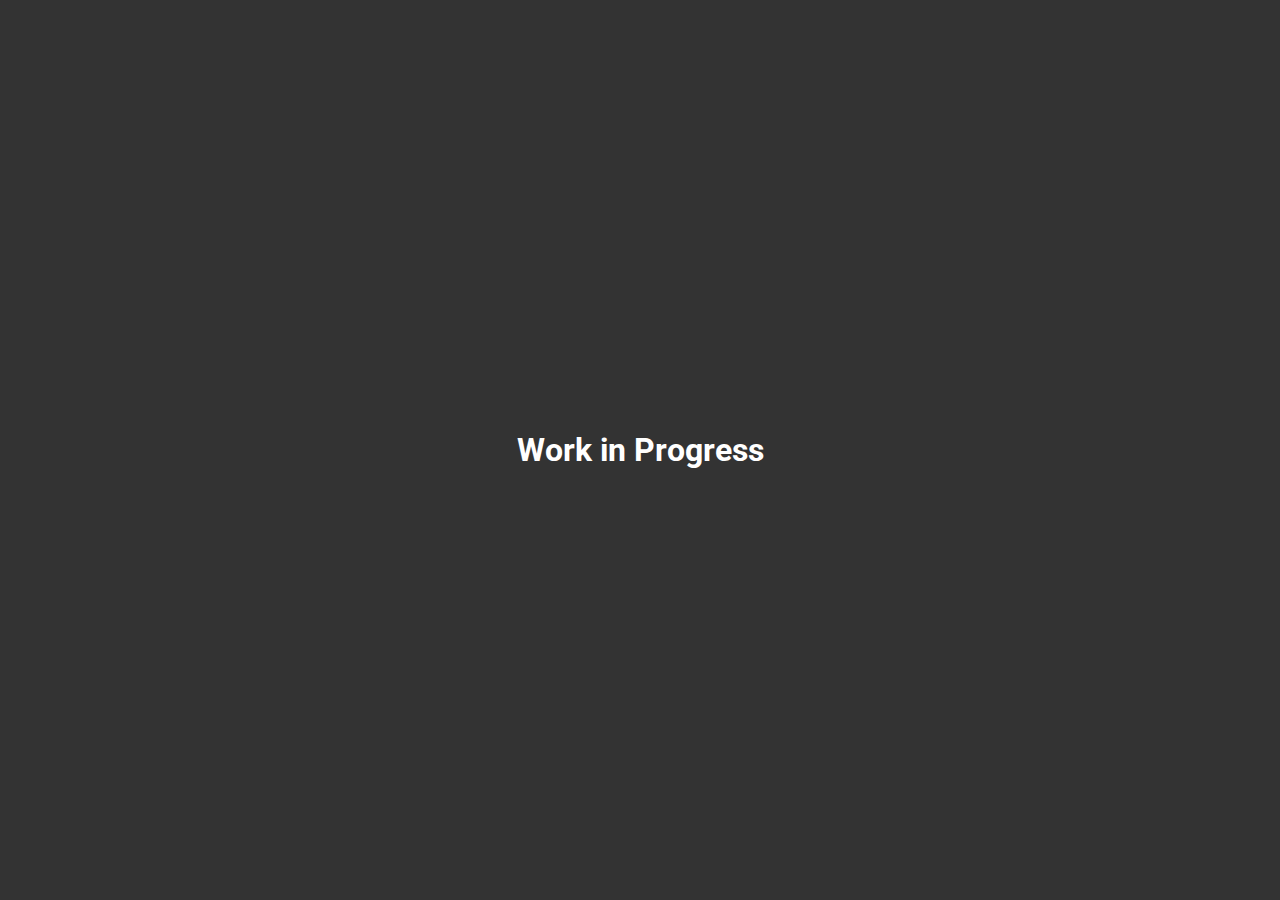
==== index.html @ 7c403ade "work in progress page" ====
<!DOCTYPE html>
<html lang="en">
<head>
    <meta charset="UTF-8">
    <meta name="viewport" content="width=device-width, initial-scale=1.0">
    <title>Bravo Plumbing</title>
    <link rel="apple-touch-icon" sizes="180x180" href="/apple-touch-icon.png">
    <link rel="icon" type="image/png" sizes="32x32" href="/favicon-32x32.png">
    <link rel="icon" type="image/png" sizes="16x16" href="/favicon-16x16.png">
    <link rel="manifest" href="/site.webmanifest">
    <style>
        @import url('https://fonts.googleapis.com/css2?family=Roboto:ital,wght@0,100..900;1,100..900&display=swap');

        body {
            margin: 0;
            background: #333;
            color: #fff;
            display: grid;
            place-items: center;
            font-family: Roboto, system-ui, -apple-system, BlinkMacSystemFont, 'Segoe UI', Roboto, Oxygen, Ubuntu, Cantarell, 'Open Sans', 'Helvetica Neue', sans-serif;
            height: 100svh;
        }
        h1 {
            text-align: center;
        }
    </style>
</head>
<body>
    <h1>Work in Progress</h1>
</body>
</html>
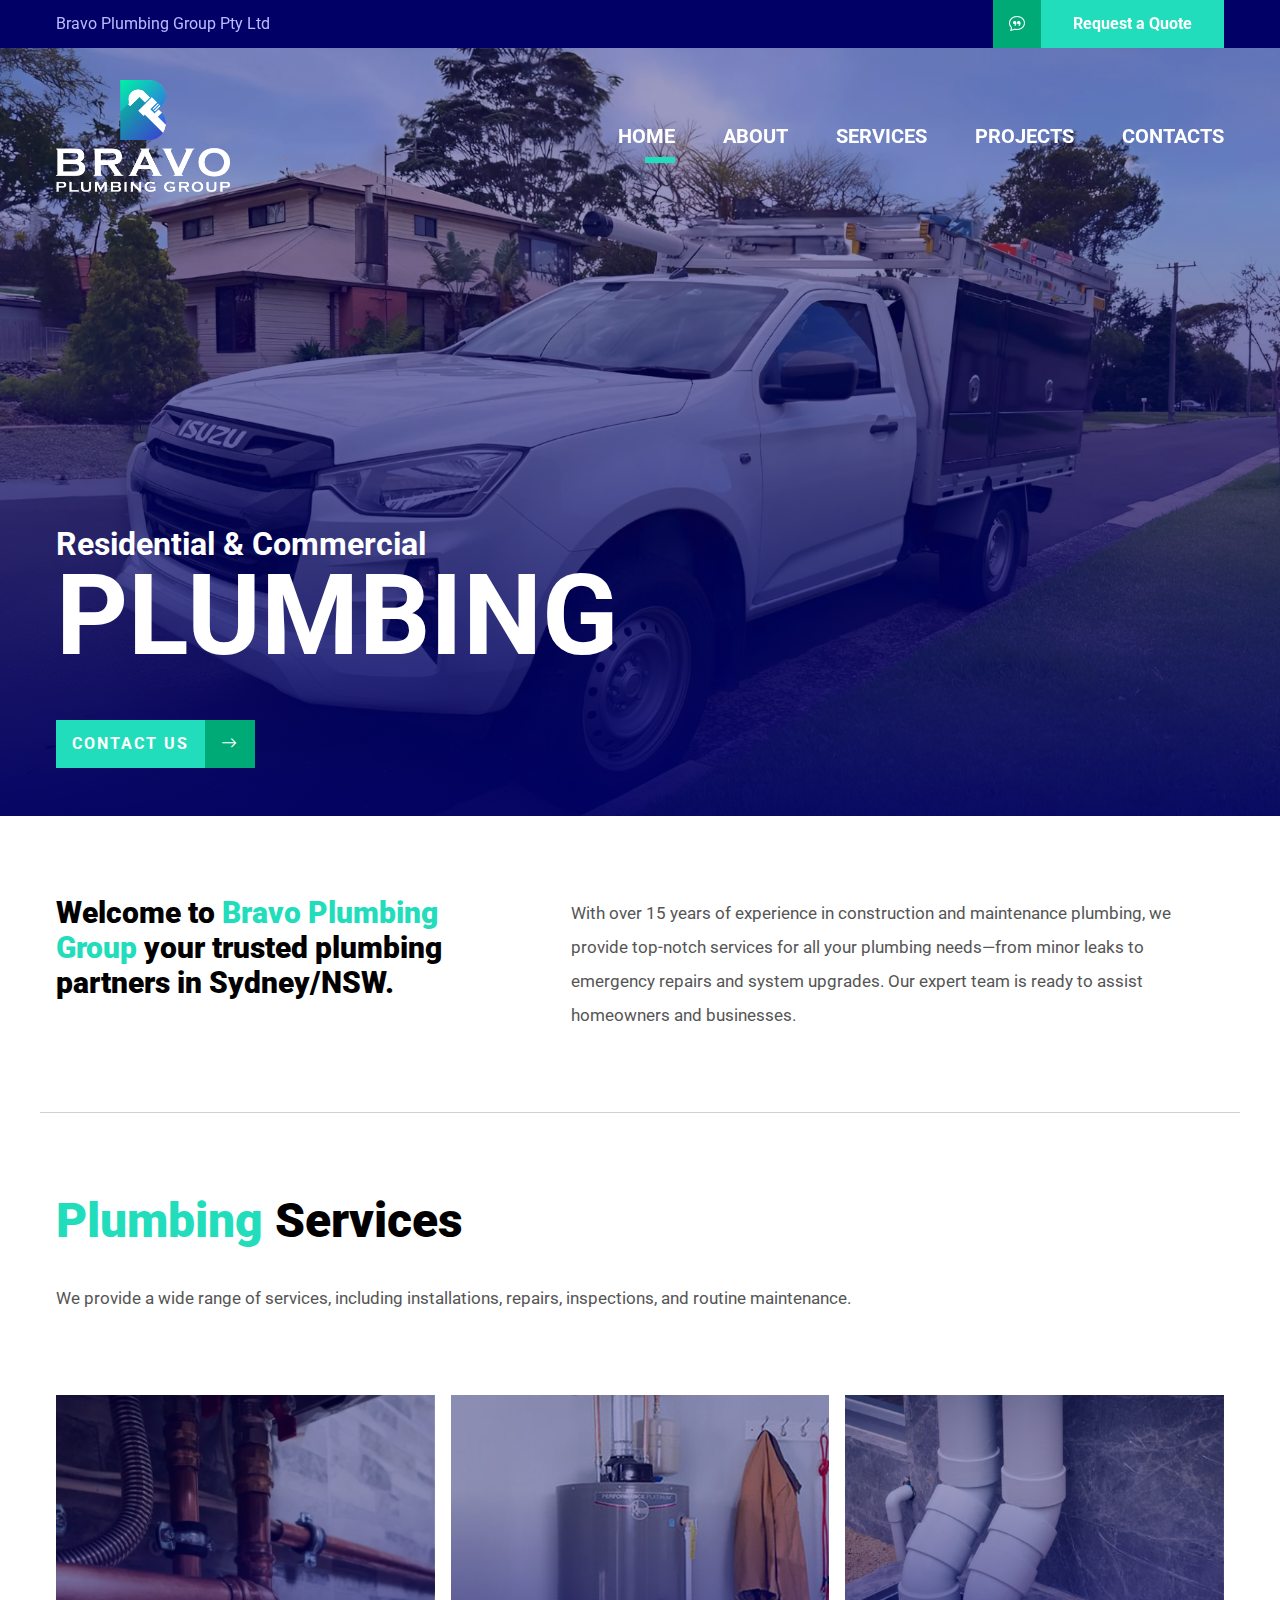
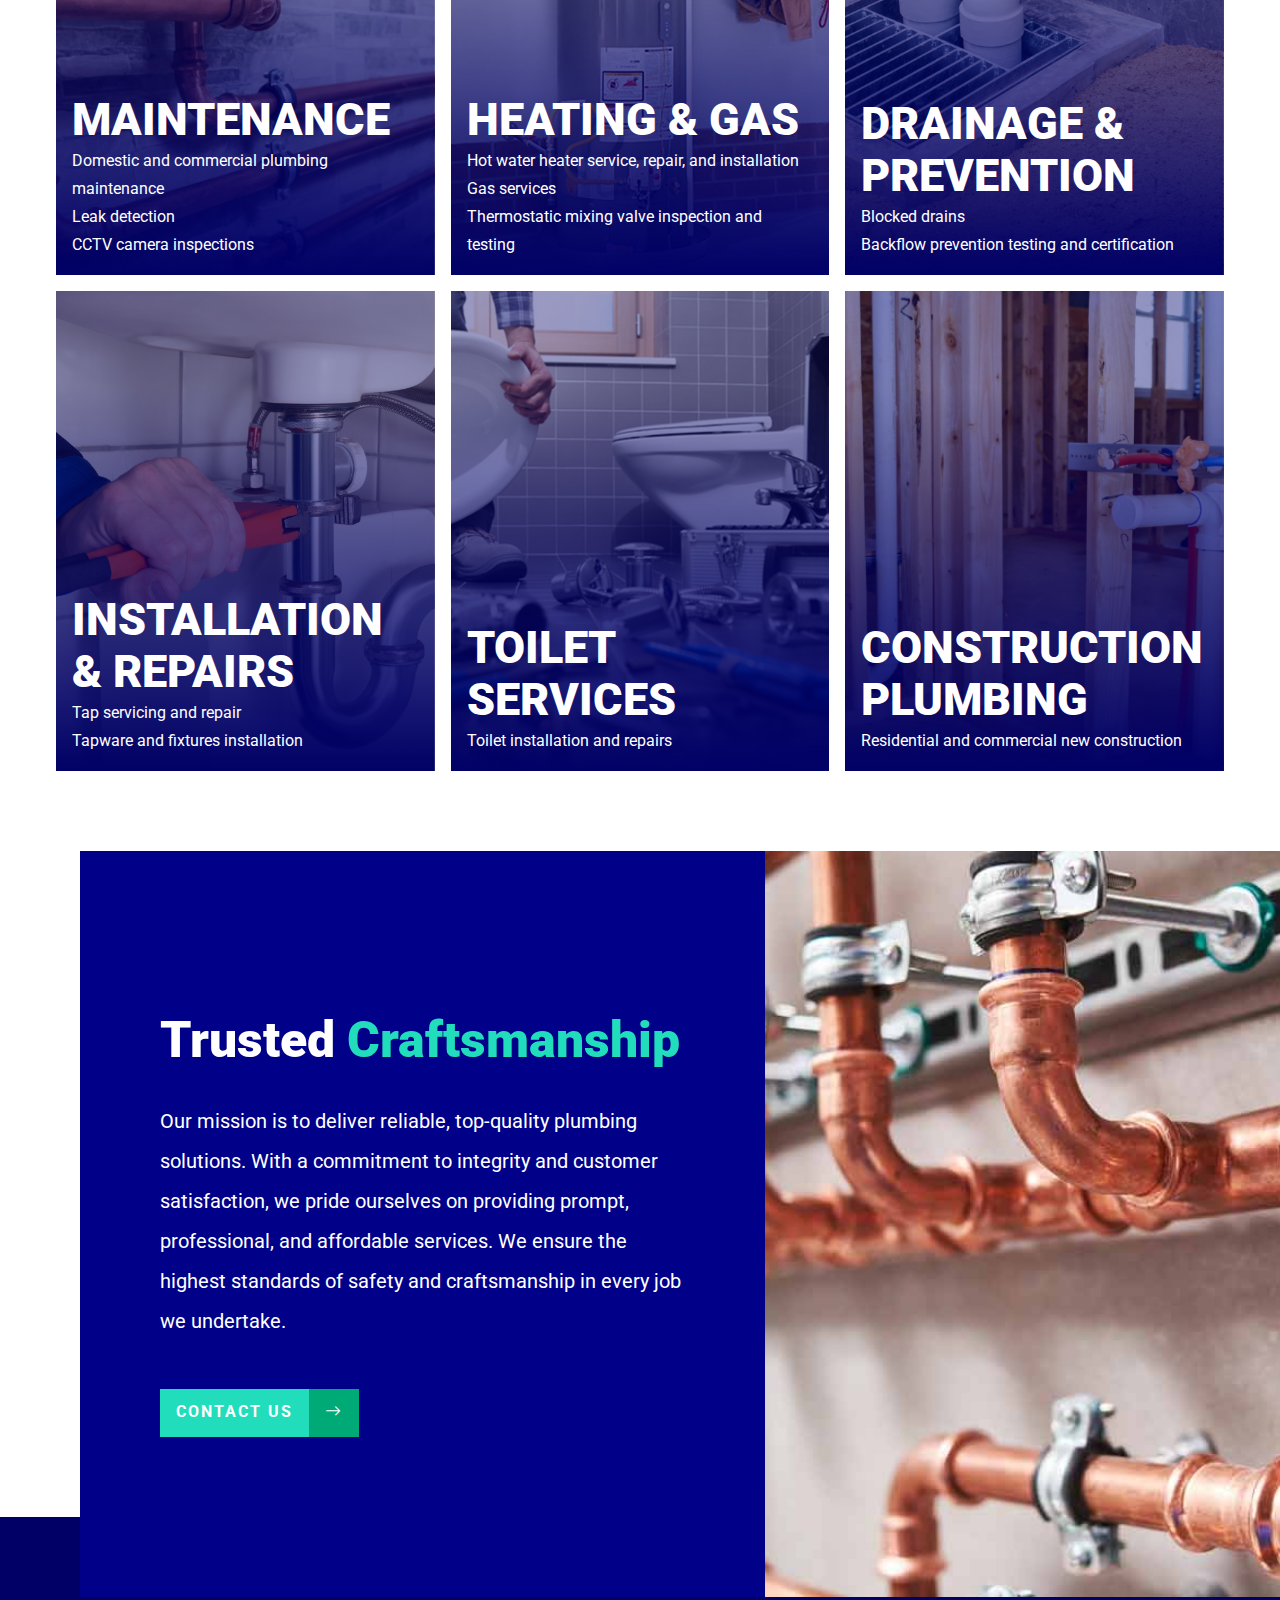
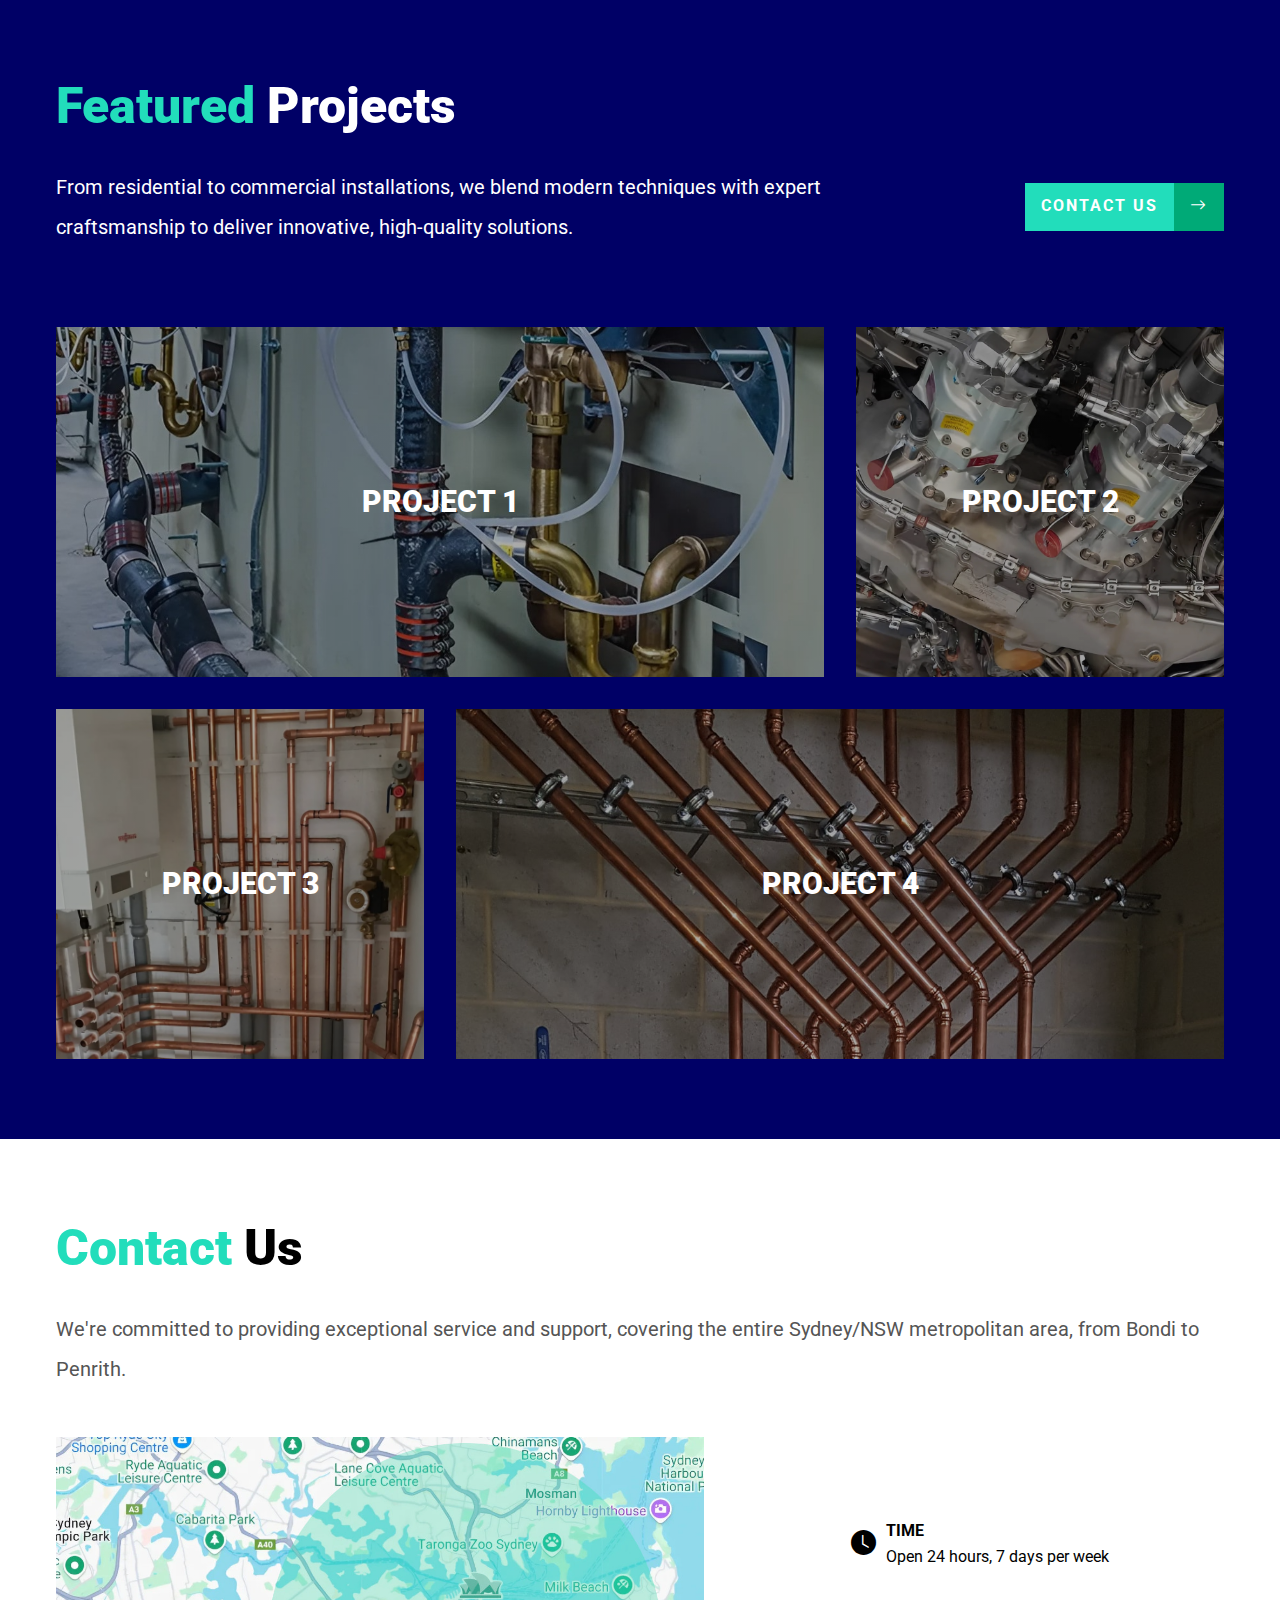
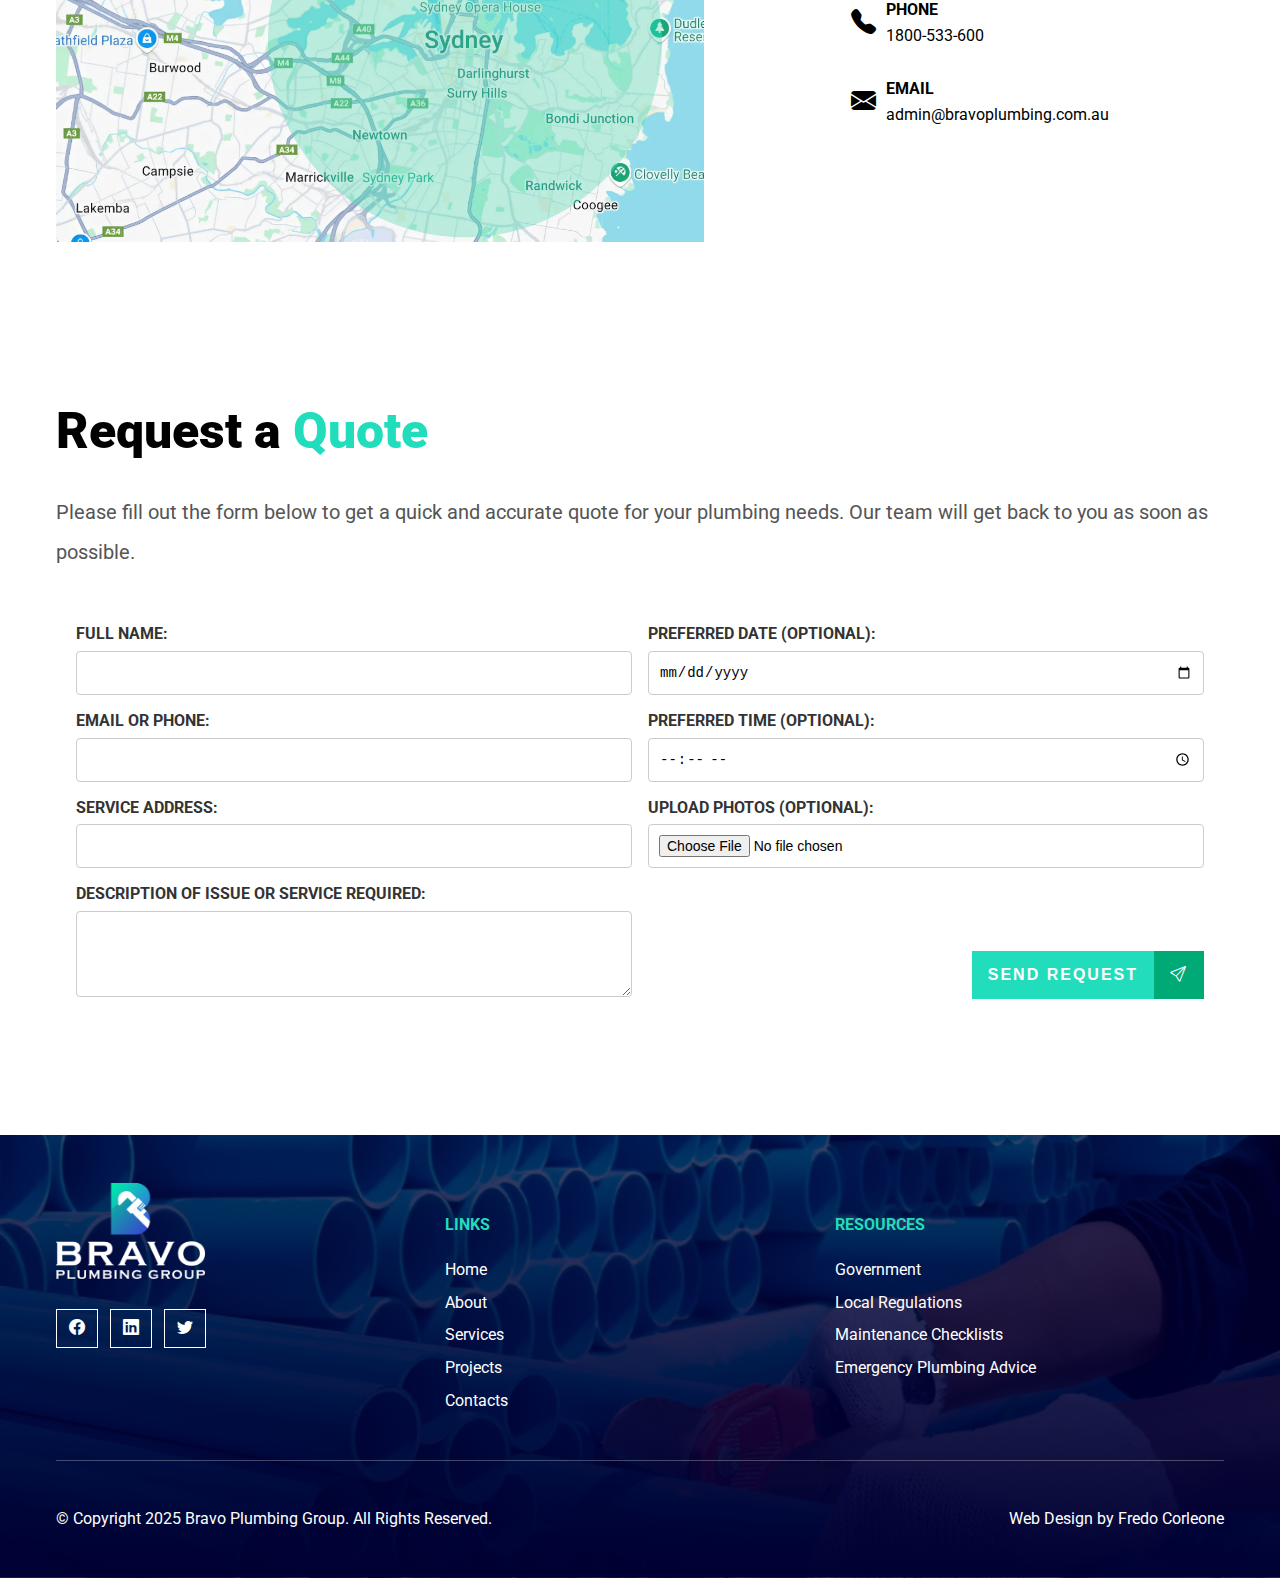
==== commit fde83dda: "deploy" ====
--- a/index.html
+++ b/index.html
@@ -8,24 +8,378 @@
     <link rel="icon" type="image/png" sizes="32x32" href="/favicon-32x32.png">
     <link rel="icon" type="image/png" sizes="16x16" href="/favicon-16x16.png">
     <link rel="manifest" href="/site.webmanifest">
-    <style>
-        @import url('https://fonts.googleapis.com/css2?family=Roboto:ital,wght@0,100..900;1,100..900&display=swap');
-
-        body {
-            margin: 0;
-            background: #333;
-            color: #fff;
-            display: grid;
-            place-items: center;
-            font-family: Roboto, system-ui, -apple-system, BlinkMacSystemFont, 'Segoe UI', Roboto, Oxygen, Ubuntu, Cantarell, 'Open Sans', 'Helvetica Neue', sans-serif;
-            height: 100svh;
-        }
-        h1 {
-            text-align: center;
-        }
-    </style>
+    <link rel="stylesheet" href="https://cdn.jsdelivr.net/npm/bootstrap-icons@1.11.3/font/bootstrap-icons.min.css">
+    <link rel="stylesheet" href="style.css">
+    <script src="main.js" defer></script>
 </head>
 <body>
-    <h1>Work in Progress</h1>
+    <div class="header" id="header">
+        <div class="header__info">
+            <div class="container">
+                <div class="supercenter header__vat">Bravo Plumbing Group Pty Ltd</div>
+                <a class="header__phone" href="#quote">
+                    <div class="supercenter header__phone-ico">
+                        <i class="bi bi-chat-quote"></i>
+                    </div>
+                    <div class="supercenter header__phone-num">Request a Quote</div>
+                </a>
+            </div>
+        </div>
+
+        <div class="header__nav">
+            <div class="container">
+                <img class="header__nav-logo" src="img/bravo-logo_white.png" alt="Bravo Plumbing Group official logo">
+                <div class="header__nav-link active">
+                    <a href="#hero">Home</a>
+                </div>
+                <div class="header__nav-link">
+                    <a href="#about">About</a>
+                </div>
+                <div class="header__nav-link">
+                    <a href="#services">Services</a>
+                </div>
+                <div class="header__nav-link">
+                    <a href="#projects">Projects</a>
+                </div>
+                <div class="header__nav-link">
+                    <a href="#contacts">Contacts</a>
+                </div>
+                <label class="hammenu" for="hammenu-check"><i class="bi bi-list"></i></label>
+                <input id="hammenu-check" type="checkbox" hidden>
+                <div class="hammenu-modal">
+                    <label class="hammenu-modal-close" for="hammenu-check"><i class="bi bi-x-lg"></i></label>
+                    <a href="#hero" class="hammenu-link">
+                        Home
+                    </a>
+                    <a href="#about" class="hammenu-link">
+                        About
+                    </a>
+                    <a href="#services" class="hammenu-link">
+                        Services
+                    </a>
+                    <a href="#projects" class="hammenu-link">
+                        Projects
+                    </a>
+                    <a href="#contacts" class="hammenu-link">
+                        Contacts
+                    </a>
+                </div>
+            </div>
+        </div>
+    </div>
+
+    <div class="hero" id="hero">
+        <div class="container">
+            <h1>
+                <div class="hero__title1">Residential & Commercial</div>
+                <div class="hero__title2">PLUMBING</div>
+                <div class="hero__title3 hidden">Systems in Sydney/NSW</div>
+            </h1>
+            <a href="#contacts" class="btn-primary mt-3">
+                <div class="supercenter btn-primary-label">Contact us</div>
+                <div class="supercenter btn-primary-icon">
+                    <i class="bi bi-arrow-right"></i>
+                </div>
+            </a>
+        </div>
+    </div>
+
+    <div class="about container" id="about">
+        <div class="section-title">Welcome to <span class="text-accent">Bravo Plumbing Group</span> your trusted plumbing partners in Sydney/NSW.</div>
+        <div class="section-text">With over 15 years of experience in construction and maintenance plumbing, we provide top-notch services for all your plumbing needs—from minor leaks to emergency repairs and system upgrades. Our expert team is ready to assist homeowners and businesses.</div>
+    </div>
+
+    <div class="services container" id="services">
+        <div class="section-title mb-2"><span class="text-accent">Plumbing</span> Services</div>
+        <div class="section-text">We provide a wide range of services, including installations, repairs, inspections, and routine maintenance.</div>
+        <div class="services__list mt-5">
+            <div class="services__item maintenance">
+                <div class="services__title">Maintenance</div>
+                <ul>
+                    <li>Domestic and commercial plumbing maintenance</li>
+                    <li>Leak detection</li>
+                    <li>CCTV camera inspections</li>
+                </ul>
+
+                <div class="services-details">
+                    <div class="services-details__descr">Our Maintenance service cover both domestic and commercial plumbing systems, ensuring they remain efficient and reliable. We specialize in leak detection and conduct thorough CCTV camera inspections to identify and resolve issues quickly.</div>
+                </div>
+            </div>
+            <div class="services__item heating-gas">
+                <div class="services__title">Heating & Gas</div>
+                <ul>
+                    <li>Hot water heater service, repair, and installation</li>
+                    <li>Gas services</li>
+                    <li>Thermostatic mixing valve inspection and testing</li>
+                </ul>
+
+                <div class="services-details">
+                    <div class="services-details__descr">Our Heating & Gas service offer comprehensive solutions including hot water heater repair, service, and installation alongside reliable gas services. Additionally, our expert team conducts thorough inspections and testing of thermostatic mixing valves to ensure safety and optimal performance.</div>
+                </div>
+            </div>
+            <div class="services__item drainage-prevention">
+                <div class="services__title">Drainage & Prevention</div>
+                <ul>
+                    <li>Blocked drains</li>
+                    <li>Backflow prevention testing and certification</li>
+                </ul>
+
+                <div class="services-details">
+                    <div class="services-details__descr">Our Drainage & Prevention service address blocked drains and include backflow prevention testing and certification to ensure your plumbing system functions safely. These measures protect your property from water damage while maintaining optimal water quality.</div>
+                </div>
+            </div>
+            <div class="services__item installation-repairs">
+                <div class="services__title">Installation & Repairs</div>
+                <ul>
+                    <li>Tap servicing and repair</li>
+                    <li>Tapware and fixtures installation</li>
+                </ul>
+
+                <div class="services-details">
+                    <div class="services-details__descr">Our Installation & Repairs service provides expert tap servicing and repair to ensure optimal water flow and leak prevention. We also specialize in the precise installation of tapware and fixtures, delivering reliable performance and a polished finish.</div>
+                </div>
+            </div>
+            <div class="services__item toilet">
+                <div class="services__title">Toilet Services</div>
+                <ul>
+                    <li>Toilet installation and repairs</li>
+                </ul>
+
+                <div class="services-details">
+                    <div class="services-details__descr">Our Toilet service provide professional installation and efficient repairs to ensure your facilities function optimally. Our skilled team adheres to modern standards, delivering reliable and lasting solutions tailored to your needs.</div>
+                </div>
+            </div>
+            <div class="services__item construction">
+                <div class="services__title">Construction Plumbing</div>
+                <ul>
+                    <li>Residential and commercial new construction</li>
+                </ul>
+
+                <div class="services-details">
+                    <div class="services-details__descr">Construction plumbing refers to the design, installation, and testing of water supply and waste disposal systems in new buildings. This service covers both residential and commercial projects, ensuring that all plumbing systems comply with modern building codes and operate efficiently.</div>
+                </div>
+            </div>
+        </div>
+    </div>
+
+    <div class="philosophy">
+        <div class="rect">
+            <div class="content">
+                <div class="section-title mb-2">Trusted <span class="text-accent">Craftsmanship</span></div>
+                <div class="section-text">Our mission is to deliver reliable, top-quality plumbing solutions. With a commitment to integrity and customer satisfaction, we pride ourselves on providing prompt, professional, and affordable services. We ensure the highest standards of safety and craftsmanship in every job we undertake.</div>
+                <a href="#contacts" class="btn-primary mt-3">
+                    <div class="supercenter btn-primary-label">Contact Us</div>
+                    <div class="supercenter btn-primary-icon">
+                        <i class="bi bi-arrow-right"></i>
+                    </div>
+                </a>
+            </div>
+            <div class="image"></div>
+        </div>
+    </div>
+
+    <div class="projects" id="projects">
+        <div class="container">
+            <div class="section-title mb-2"><span class="text-accent">Featured</span> Projects</div>
+            <div class="projects-descr">
+                <div class="section-text">From residential to commercial installations, we blend modern techniques with expert craftsmanship to deliver innovative, high-quality solutions.</div>
+                <a href="#contacts" class="btn-primary">
+                    <div class="supercenter btn-primary-label">Contact Us</div>
+                    <div class="supercenter btn-primary-icon">
+                        <i class="bi bi-arrow-right"></i>
+                    </div>
+                </a>
+            </div>
+            <div class="projects-grid mt-5">
+                <div class="project-item project-1">
+                    <div class="project-title">Project 1</div>
+                    <div class="project-details">
+                        <div class="project-details__title mb-2">Project 1</div>
+                        <div class="project-details__loc"><b>Location:</b> Project 1 location</div>
+                        <div class="project-details__descr"><b>Description:</b> Project 1 description</div>
+                    </div>
+                </div>
+                <div class="project-item project-2">
+                    <div class="project-title">Project 2</div>
+                    <div class="project-details">
+                        <div class="project-details__title mb-2">Project 2</div>
+                        <div class="project-details__loc"><b>Location:</b> Project 2 location</div>
+                        <div class="project-details__descr"><b>Description:</b> Project 2 description</div>
+                    </div>
+                </div>
+                <div class="project-item project-3">
+                    <div class="project-title">Project 3</div>
+                    <div class="project-details">
+                        <div class="project-details__title mb-2">Project 3</div>
+                        <div class="project-details__loc"><b>Location:</b> Project 3 location</div>
+                        <div class="project-details__descr"><b>Description:</b> Project 3 description</div>
+                    </div>
+                </div>
+                <div class="project-item project-4">
+                    <div class="project-title">Project 4</div>
+                    <div class="project-details">
+                        <div class="project-details__title mb-2">Project 4</div>
+                        <div class="project-details__loc"><b>Location:</b> Project 4 location</div>
+                        <div class="project-details__descr"><b>Description:</b> Project 4 description</div>
+                    </div>
+                </div>
+            </div>
+        </div>
+    </div>
+
+    <div class="team hidden" id="team">
+        <div class="rect">
+            <div class="image"></div>
+            <div class="content">
+                <div class="section-title mb-2"><span class="text-accent">Know</span> Our Team</div>
+                <div class="section-text">Meet our dedicated professionals: Innovative, skilled, and passionate. Committed to quality and excellence.</div>
+                <a href="#contacts" class="btn-primary mt-3">
+                    <div class="supercenter btn-primary-label">Contact Us</div>
+                    <div class="supercenter btn-primary-icon">
+                        <i class="bi bi-arrow-right"></i>
+                    </div>
+                </a>
+            </div>
+        </div>
+    </div>
+
+    <div class="contacts" id="contacts">
+        <div class="container">
+            <div class="section-title mb-2"><span class="text-accent">Contact</span> Us</div>
+            <div class="section-text">We're committed to providing exceptional service and support, covering the entire Sydney/NSW metropolitan area, from Bondi to Penrith.</div>
+            <div class="contacts-grid mt-3">
+                <div class="contacts-map"></div>
+                <div class="contacts-list">
+                    <div class="contacts-item">
+                        <div><i class="bi bi-clock-fill"></i></div>
+                        <div class="contacts-item__details">
+                            <div>Time</div>
+                            <div>Open 24 hours, 7 days per week</div>
+                        </div>
+                    </div>
+                    <a class="contacts-item" href="tel:1800533600">
+                        <div><i class="bi bi-telephone-fill"></i></div>
+                        <div class="contacts-item__details">
+                            <div>Phone</div>
+                            <div>1800-533-600</div>
+                        </div>
+                    </a>
+                    <a class="contacts-item" href="mailto:admin@bravoplumbing.com.au">
+                        <div><i class="bi bi-envelope-fill"></i></div>
+                        <div class="contacts-item__details">
+                            <div>Email</div>
+                            <div>admin@bravoplumbing.com.au</div>
+                        </div>
+                    </a>
+                    <a class="contacts-item hidden" href="https://www.google.com/maps/search/?api=1&query=1984+Square+Ave,+Sydney,+AB+CDE+123" target="_blank">
+                        <div><i class="bi bi-geo-alt-fill"></i></div>
+                        <div class="contacts-item__details">
+                            <div>Address</div>
+                            <div>-not specified-</div>
+                        </div>
+                    </a>
+                </div>
+            </div>
+        </div>
+    </div>
+
+    <div class="quote container" id="quote">
+        <div class="section-title mb-2">Request a <span class="text-accent">Quote</span></div>
+        <div class="section-text">Please fill out the form below to get a quick and accurate quote for your plumbing needs. Our team will get back to you as soon as possible.</div>
+        
+        <!-- Get a Quote Form for Plumbing Services -->
+        <form action="https://formspree.io/f/mwpvrdbl" method="POST" enctype="multipart/form-data">
+            <div class="quote-grid">
+                <div>
+                    <!-- Full Name -->
+                    <label for="full_name">Full Name:</label>
+                    <input type="text" id="full_name" name="full_name" required>
+                </div>
+
+                <div>
+                    <!-- Preferred Date -->
+                    <label for="preferred_date">Preferred Date (optional):</label>
+                    <input type="date" id="preferred_date" name="preferred_date">
+                </div>
+    
+                <div>
+                    <!-- Email or Phone -->
+                    <label for="emailOrPhone">Email or Phone:</label>
+                    <input type="text" id="emailOrPhone" name="emailOrPhone" required>
+                </div>
+
+                <div>
+                    <!-- Preferred Time -->
+                    <label for="preferred_time">Preferred Time (optional):</label>
+                    <input type="time" id="preferred_time" name="preferred_time">
+                </div>
+    
+                <div>
+                    <!-- Service Address -->
+                    <label for="service_address">Service Address:</label>
+                    <input type="text" id="service_address" name="service_address" required>
+                </div>
+
+                <div>
+                    <!-- Upload Photos (Optional) -->
+                    <label for="photo">Upload Photos (optional):</label>
+                    <input type="file" id="photo" name="photo" accept="image/*">
+                </div>
+    
+                <div>
+                    <!-- Description of the Issue or Service Required -->
+                    <label for="description">Description of Issue or Service Required:</label>
+                    <textarea id="description" name="description" rows="4" required></textarea>
+                </div>
+
+                <!-- Submit Button -->
+                <button class="btn-primary" type="submit">
+                    <div class="supercenter btn-primary-label">Send Request</div>
+                    <div class="supercenter btn-primary-icon">
+                        <i class="bi bi-send"></i>
+                    </div>
+                </button>
+            </div>
+        </form>
+        
+        </div>
+
+    <div class="footer">
+        <div class="container">
+            <div class="footer-top">
+                <div class="footer-section">
+                    <img class="footer__logo" src="img/bravo-logo_white.png" alt="Bravo Plumbing Group official logo">
+                    <div class="footer__socials">
+                        <a href="#"><i class="bi bi-facebook"></i></a>
+                        <a href="#"><i class="bi bi-linkedin"></i></a>
+                        <a href="#"><i class="bi bi-twitter"></i></a>
+                    </div>
+                </div>
+                <div class="footer-section">
+                    <div class="footer-section__title text-accent">Links</div>
+                    <div class="footer__links">
+                        <a href="#hero">Home</a>
+                        <a href="#about">About</a>
+                        <a href="#services">Services</a>
+                        <a href="#projects">Projects</a>
+                        <a href="#contacts">Contacts</a>
+                    </div>
+                </div>
+                <div class="footer-section">
+                    <div class="footer-section__title text-accent">Resources</div>
+                    <div class="footer__links">
+                        <a href="#">Government</a>
+                        <a href="#">Local Regulations</a>
+                        <a href="#">Maintenance Checklists</a>
+                        <a href="#">Emergency Plumbing Advice</a>
+                    </div>
+                </div>
+            </div>
+            <div class="footer-bottom">
+                <div>© Copyright 2025 Bravo Plumbing Group. All Rights Reserved.</div>
+                <div>Web Design by Fredo Corleone</div>
+            </div>
+        </div>
+    </div>
 </body>
 </html>--- a/style.css
+++ b/style.css
@@ -0,0 +1,1105 @@
+@import url('https://fonts.googleapis.com/css2?family=Roboto:ital,wght@0,100..900;1,100..900&display=swap');
+
+/* Generate titles with https://ascii.today/ */
+
+/*
+                                         $$\     
+                                         $$ |    
+ $$$$$$\   $$$$$$\   $$$$$$$\  $$$$$$\ $$$$$$\   
+$$  __$$\ $$  __$$\ $$  _____|$$  __$$\\_$$  _|  
+$$ |  \__|$$$$$$$$ |\$$$$$$\  $$$$$$$$ | $$ |    
+$$ |      $$   ____| \____$$\ $$   ____| $$ |$$\ 
+$$ |      \$$$$$$$\ $$$$$$$  |\$$$$$$$\  \$$$$  |
+\__|       \_______|\_______/  \_______|  \____/
+*/
+*, *::before, *::after {
+	box-sizing: border-box;
+}
+
+html, body, div, span, applet, object, iframe,
+h1, h2, h3, h4, h5, h6, p, blockquote, pre,
+a, abbr, acronym, address, big, cite, code,
+del, dfn, em, img, ins, kbd, q, s, samp,
+small, strike, strong, sub, sup, tt, var,
+b, u, i, center,
+dl, dt, dd, ol, ul, li,
+fieldset, form, label, legend,
+table, caption, tbody, tfoot, thead, tr, th, td,
+article, aside, canvas, details, embed, 
+figure, figcaption, footer, header, hgroup, 
+menu, nav, output, ruby, section, summary,
+time, mark, audio, video {
+	margin: 0;
+	padding: 0;
+	border: 0;
+	font-size: 100%;
+	font: inherit;
+	vertical-align: baseline;
+}
+
+article, aside, details, figcaption, figure, 
+footer, header, hgroup, menu, nav, section {
+	display: block;
+}
+
+body {
+	line-height: 1.3;
+}
+
+ol, ul {
+	list-style: none;
+}
+
+blockquote, q {
+	quotes: none;
+}
+
+blockquote:before, blockquote:after,
+q:before, q:after {
+	content: '';
+	content: none;
+}
+
+table {
+	border-collapse: collapse;
+	border-spacing: 0;
+}
+
+/*
+            $$\     $$\ $$\ 
+            $$ |    \__|$$ |
+$$\   $$\ $$$$$$\   $$\ $$ |
+$$ |  $$ |\_$$  _|  $$ |$$ |
+$$ |  $$ |  $$ |    $$ |$$ |
+$$ |  $$ |  $$ |$$\ $$ |$$ |
+\$$$$$$  |  \$$$$  |$$ |$$ |
+ \______/    \____/ \__|\__|
+*/
+.hidden {
+    opacity: 0 !important;
+    height: 0 !important;
+}
+
+.mt-1 {
+    margin-top: 1rem;
+}
+
+.mt-2 {
+    margin-top: 2rem;
+}
+
+.mt-3 {
+    margin-top: 3rem;
+}
+
+.mt-4 {
+    margin-top: 4rem;
+}
+
+.mt-5 {
+    margin-top: 5rem;
+}
+
+.mb-1 {
+    margin-bottom: 1rem;
+}
+
+.mb-2 {
+    margin-bottom: 2rem;
+}
+
+.mb-3 {
+    margin-bottom: 3rem;
+}
+
+.mb-4 {
+    margin-bottom: 4rem;
+}
+
+.mb-5 {
+    margin-bottom: 5rem;
+}
+
+.my-1 {
+    margin-block: 1rem;
+}
+
+.my-2 {
+    margin-block: 2rem;
+}
+
+.my-3 {
+    margin-block: 3rem;
+}
+
+.my-4 {
+    margin-block: 4rem;
+}
+
+.my-5 {
+    margin-block: 5rem;
+}
+
+.text-accent {
+    color: #2db!important;
+}
+
+.supercenter {
+    display: grid;
+    place-items: center;
+}
+
+.container {
+    max-width: 1200px;
+    margin: 0 auto;
+    padding-inline: 1rem;
+}
+
+/*
+            $$\               $$\           
+            $$ |              $$ |          
+ $$$$$$$\ $$$$$$\   $$\   $$\ $$ | $$$$$$\  
+$$  _____|\_$$  _|  $$ |  $$ |$$ |$$  __$$\ 
+\$$$$$$\    $$ |    $$ |  $$ |$$ |$$$$$$$$ |
+ \____$$\   $$ |$$\ $$ |  $$ |$$ |$$   ____|
+$$$$$$$  |  \$$$$  |\$$$$$$$ |$$ |\$$$$$$$\ 
+\_______/    \____/  \____$$ |\__| \_______|
+                    $$\   $$ |              
+                    \$$$$$$  |              
+                     \______/
+*/
+html {
+	scroll-behavior: smooth;
+}
+
+body {
+    font-family: Roboto, system-ui, -apple-system, BlinkMacSystemFont, 'Segoe UI', Roboto, Oxygen, Ubuntu, Cantarell, 'Open Sans', 'Helvetica Neue', sans-serif;
+}
+
+b {
+    font-weight: 700;
+}
+
+a {
+    color: inherit;
+    text-decoration: inherit;
+}
+
+form {
+    margin: 2rem auto;
+    padding: 20px;
+    border-radius: 8px;
+}
+
+form label {
+    text-transform: uppercase;
+    display: block;
+    margin-bottom: 6px;
+    font-weight: bold;
+    color: #333;
+}
+
+form input[type="text"],
+form input[type="email"],
+form input[type="tel"],
+form input[type="date"],
+form input[type="time"],
+form input[type="file"],
+form select,
+form textarea {
+    min-height: 44px;
+    width: 100%;
+    padding: 10px;
+    border: 1px solid #ccc;
+    border-radius: 4px;
+    box-sizing: border-box;
+    font-size: 14px;
+}
+
+form textarea {
+    resize: vertical;
+}
+
+#hero,
+#about,
+#services,
+#projects,
+#contacts,
+#quote {
+    scroll-margin-top: 100px;
+}
+
+.btn-primary {
+    text-transform: uppercase;
+    height: 3rem;
+    font-weight: 700;
+    letter-spacing: 2px;
+    background-color: #2db;
+    color: #fff;
+    border: none;
+    padding: 0;
+    display: inline-flex;
+    font-size: 16px;
+    white-space: nowrap;
+    cursor: pointer;
+}
+
+.btn-primary:hover {
+    opacity: 0.85;
+}
+
+.btn-primary-label,
+.btn-primary-icon {
+    height: 100%;
+}
+
+.btn-primary-label {
+    padding-inline: 1rem;
+}
+
+.btn-primary-icon {
+    padding-inline: 1rem;
+    background-color: #0a7;
+}
+
+.section-title {
+    font-size: 30px;
+    line-height: 1.16;
+    color: #000;
+    font-weight: 900;
+}
+
+.section-text {
+    color: #555;
+    font-size: 17px;
+    line-height: 2;
+}
+
+.rect {
+    display: grid;
+    max-width: 1200px;
+    background-color: #008;
+}
+
+.rect .content {
+    padding: 10rem 5rem;
+}
+
+.rect .section-title {
+    font-size: 50px;
+    color: #fff;
+}
+
+.rect .section-text {
+    font-size: 20px;
+    color: #fff;
+}
+
+.rect .image {
+    background-position: center;
+    background-size: cover;
+}
+
+@media (max-width: 768px) {
+    .rect .content {
+        padding: 3rem 1.5rem;
+    }
+
+    .rect .section-title {
+        font-size: 46px;
+    }
+}
+
+/*
+$$\                                 $$\                     
+$$ |                                $$ |                    
+$$$$$$$\   $$$$$$\   $$$$$$\   $$$$$$$ | $$$$$$\   $$$$$$\  
+$$  __$$\ $$  __$$\  \____$$\ $$  __$$ |$$  __$$\ $$  __$$\ 
+$$ |  $$ |$$$$$$$$ | $$$$$$$ |$$ /  $$ |$$$$$$$$ |$$ |  \__|
+$$ |  $$ |$$   ____|$$  __$$ |$$ |  $$ |$$   ____|$$ |      
+$$ |  $$ |\$$$$$$$\ \$$$$$$$ |\$$$$$$$ |\$$$$$$$\ $$ |      
+\__|  \__| \_______| \_______| \_______| \_______|\__|
+*/
+.header {
+    position: fixed;
+    width: 100%;
+    top: 0;
+    z-index: 99999;
+}
+
+.header__info {
+    background-color: #006;
+    color: #bbf;
+}
+
+.header__info .container {
+    display: grid;
+    grid-template-columns: auto auto;
+    min-height: 3rem;
+    justify-content: space-between;
+}
+
+.header__phone {
+    display: flex;
+}
+
+.header__phone-ico,
+.header__phone-num {
+    background-color: #2db;
+    color: #fff;
+    font-weight: 700;
+}
+
+.header__phone-ico {
+    margin-left: auto;
+    width: 3rem;
+    background-color: #0a7;
+}
+
+.header__phone-num {
+    padding-inline: 2rem;
+}
+
+.header__nav {
+    color: #fff;
+    transition: all 500ms ease;
+}
+
+.header__nav .container {
+    padding-block: 2rem;
+    display: flex;
+    align-items: center;
+    gap: 3rem;
+    transition: all 500ms ease;
+}
+
+.header__nav-logo {
+    height: 112px;
+    transition: all 500ms ease;
+}
+
+.header__nav-link {
+    font-size: 20px;
+    font-weight: 700;
+    position: relative;
+    cursor: pointer;
+    text-transform: uppercase;
+}
+
+.header__nav-link::after {
+    content: "";
+    width: 30px;
+    height: 6px;
+    background-color: #2db;
+    position: absolute;
+    bottom: -0.9rem;
+    right: 0;
+    opacity: 0;
+    transition: opacity 500ms ease;
+}
+
+.header__nav-link:first-of-type {
+    margin-left: auto;
+}
+
+.header__nav-link.active::after,
+.header__nav-link:hover::after {
+    opacity: 1;
+}
+
+.hammenu {
+    display: none;
+    font-size: 3rem;
+    margin-left: auto;
+    cursor: pointer;
+}
+
+.hammenu-modal {
+    display: grid;
+    place-content: center;
+    opacity: 0;
+    pointer-events: none;
+    gap: 2rem;
+    position: fixed;
+    top: 0;
+    left: 0;
+    width: 100%;
+    height: 100%;
+    background: radial-gradient(circle at center, #000b, #000);
+    color: #fff;
+    transition: all 500ms ease;
+}
+
+.hammenu-modal-close {
+    position: absolute;
+    top: 1rem;
+    right: 1rem;
+    font-size: 3rem;
+    cursor: pointer;
+}
+
+.hammenu-link {
+    font-size: 35px;
+    font-weight: 700;
+    cursor: pointer;
+    padding-left: 12px;
+    text-transform: uppercase;
+    border-left: 8px solid #0000;
+    transition: all 500ms ease;
+}
+
+.hammenu-link.active {
+    border-left: 8px solid #2db;
+}
+
+#hammenu-check:checked + .hammenu-modal {
+    opacity: 1;
+    pointer-events: initial;
+}
+
+.hammenu:hover {
+    cursor: pointer;
+}
+
+.header__nav.scrolled {
+    background-color: #007;
+}
+
+.header__nav.scrolled .header__nav-logo {
+    height: 64px;
+}
+
+.header__nav.scrolled .container {
+    padding-block: 1rem;
+}
+
+@media (max-width: 768px) {
+    .header__nav .container {
+        padding-block: 1.5rem;
+    }
+    
+    .header__info .container {
+        display: grid;
+        grid-template-columns: 1fr;
+        justify-items: center;
+        padding: 0.5rem;
+        gap: 0.5rem;
+    }
+
+    .header__vat {
+        display: none;
+    }
+
+    .header__phone {
+        height: 2.5rem;;
+    }
+
+    .header__nav-logo {
+        height: 64px;
+    }
+
+    .header__nav.scrolled .header__nav-logo {
+        height: 56px;
+    }
+
+    .header__nav-link {
+        display: none;
+    }
+
+    .hammenu {
+        display: block;
+    }
+}
+
+/*
+$$\                                     
+$$ |                                    
+$$$$$$$\   $$$$$$\   $$$$$$\   $$$$$$\  
+$$  __$$\ $$  __$$\ $$  __$$\ $$  __$$\ 
+$$ |  $$ |$$$$$$$$ |$$ |  \__|$$ /  $$ |
+$$ |  $$ |$$   ____|$$ |      $$ |  $$ |
+$$ |  $$ |\$$$$$$$\ $$ |      \$$$$$$  |
+\__|  \__| \_______|\__|       \______/
+*/
+.hero {
+    background: linear-gradient(to bottom, #0066 20%, #006e), url(./img/van.jpg);
+    background-size: cover;
+    background-position: center;
+    color: #fff;
+    font-weight: 700;
+    margin-top: 3rem;
+}
+
+.hero .container {
+    display: grid;
+    align-items: end;
+    justify-items: start;
+    grid-template-rows: 1fr auto;
+    padding-block: 3rem;
+    height: calc(100svh - 3em);
+    max-height: 768px;
+}
+
+.hero h1 {
+    line-height: 1;
+}
+
+.hero__title1 {
+    font-size: 32px;
+}
+
+.hero__title2 {
+    font-size: 112px;
+}
+
+.hero__title3 {
+    font-size: 32px;
+}
+
+@media (max-width: 768px) {
+    .hero__title1 {
+        font-size: 24px;
+    }
+    
+    .hero__title2 {
+        font-size: 64px;
+    }
+    
+    .hero__title3 {
+        font-size: 24px;
+    }
+}
+
+/*
+          $$\                             $$\     
+          $$ |                            $$ |    
+ $$$$$$\  $$$$$$$\   $$$$$$\  $$\   $$\ $$$$$$\   
+ \____$$\ $$  __$$\ $$  __$$\ $$ |  $$ |\_$$  _|  
+ $$$$$$$ |$$ |  $$ |$$ /  $$ |$$ |  $$ |  $$ |    
+$$  __$$ |$$ |  $$ |$$ |  $$ |$$ |  $$ |  $$ |$$\ 
+\$$$$$$$ |$$$$$$$  |\$$$$$$  |\$$$$$$  |  \$$$$  |
+ \_______|\_______/  \______/  \______/    \____/
+*/
+.about {
+    padding-block: 5rem;
+    display: grid;
+    grid-template-columns: 1fr 1.5fr;
+    gap: 5rem;
+    color: #444;
+    border-bottom: 1px solid #5554;
+}
+
+@media (max-width: 768px) {
+    .about {
+        grid-template-columns: 1fr;
+    }
+}
+
+/*
+                                        $$\                               
+                                        \__|                              
+ $$$$$$$\  $$$$$$\   $$$$$$\ $$\    $$\ $$\  $$$$$$$\  $$$$$$\   $$$$$$$\ 
+$$  _____|$$  __$$\ $$  __$$\\$$\  $$  |$$ |$$  _____|$$  __$$\ $$  _____|
+\$$$$$$\  $$$$$$$$ |$$ |  \__|\$$\$$  / $$ |$$ /      $$$$$$$$ |\$$$$$$\  
+ \____$$\ $$   ____|$$ |       \$$$  /  $$ |$$ |      $$   ____| \____$$\ 
+$$$$$$$  |\$$$$$$$\ $$ |        \$  /   $$ |\$$$$$$$\ \$$$$$$$\ $$$$$$$  |
+\_______/  \_______|\__|         \_/    \__| \_______| \_______|\_______/
+*/
+.services {
+    padding-block: 5rem;
+}
+
+.services .section-title {
+    font-size: 48px;
+}
+
+.services__list {
+    display: grid;
+    grid-template-columns: repeat(auto-fit, minmax(360px, 1fr));
+    gap: 1rem;
+}
+
+.services__item {
+    position: relative;
+    height: 480px;
+    display: flex;
+    flex-direction: column;
+    padding: 1rem;
+    background-size: cover!important;
+    background-position: center!important;
+    color: #fff;
+}
+
+.services__title {
+    margin-top: auto;
+    font-size: 45px;
+    line-height: 1.16;
+    color: #fff;
+    font-weight: 900;
+    text-transform: uppercase;
+}
+
+.services__item ul {
+    color: #FFF;
+    font-size: 16px;
+    line-height: 1.75;
+}
+
+.services-details {
+    position: absolute;
+    top: 0;
+    left: 0;
+    width: 100%;
+    height: 100%;
+    padding: 2rem;
+    background-color: #008;
+    display: grid;
+    place-items: center;
+    place-content: center;
+    transition: all 500ms ease;
+    cursor: pointer;
+}
+
+.services-details__descr {
+    font-size: 20px;
+    line-height: 1.75;
+}
+
+.services__item:not(:hover) .services-details {
+    opacity: 0;
+}
+
+.services__item.maintenance {
+    background: linear-gradient(to bottom, #0066 20%, #006), url(./img/maintenance.jpg);
+}
+
+.services__item.heating-gas {
+    background: linear-gradient(to bottom, #0066 20%, #006), url(./img/heating-gas.jpg);
+}
+
+.services__item.drainage-prevention {
+    background: linear-gradient(to bottom, #0066 20%, #006), url(./img/drainage-prevention.jpg);
+}
+
+.services__item.installation-repairs {
+    background: linear-gradient(to bottom, #0066 20%, #006), url(./img/installation-repairs.jpg);
+}
+
+.services__item.toilet {
+    background: linear-gradient(to bottom, #0066 20%, #006), url(./img/toilet.jpg);
+}
+
+.services__item.construction {
+    background: linear-gradient(to bottom, #0066 20%, #006), url(./img/construction.jpg);
+}
+
+@media (max-width: 768px) {
+    .services__list {
+        grid-template-columns: 1fr;
+    }
+
+    .services__title {
+        font-size: 36px;
+    }
+}
+
+/*
+          $$\       $$\ $$\                                         $$\                 
+          $$ |      \__|$$ |                                        $$ |                
+ $$$$$$\  $$$$$$$\  $$\ $$ | $$$$$$\   $$$$$$$\  $$$$$$\   $$$$$$\  $$$$$$$\  $$\   $$\ 
+$$  __$$\ $$  __$$\ $$ |$$ |$$  __$$\ $$  _____|$$  __$$\ $$  __$$\ $$  __$$\ $$ |  $$ |
+$$ /  $$ |$$ |  $$ |$$ |$$ |$$ /  $$ |\$$$$$$\  $$ /  $$ |$$ /  $$ |$$ |  $$ |$$ |  $$ |
+$$ |  $$ |$$ |  $$ |$$ |$$ |$$ |  $$ | \____$$\ $$ |  $$ |$$ |  $$ |$$ |  $$ |$$ |  $$ |
+$$$$$$$  |$$ |  $$ |$$ |$$ |\$$$$$$  |$$$$$$$  |\$$$$$$  |$$$$$$$  |$$ |  $$ |\$$$$$$$ |
+$$  ____/ \__|  \__|\__|\__| \______/ \_______/  \______/ $$  ____/ \__|  \__| \____$$ |
+$$ |                                                      $$ |                $$\   $$ |
+$$ |                                                      $$ |                \$$$$$$  |
+\__|                                                      \__|                 \______/
+*/
+.philosophy {
+    display: flex;
+}
+
+.philosophy .rect {
+    margin-left: auto;
+    grid-template-columns: 1.33fr 1fr;
+}
+
+.philosophy .rect .image {
+    background-image: url(./img/philosophy.jpg);
+}
+
+@media (max-width: 768px) {
+    .philosophy .rect {
+        margin-left: 0;
+        grid-template-columns: 1fr;
+    }
+
+    .philosophy .rect .image {
+        height: 360px;
+    }
+}
+
+/*
+                                                        $$\               
+                                                        $$ |              
+ $$$$$$\   $$$$$$\   $$$$$$\  $$\  $$$$$$\   $$$$$$$\ $$$$$$\    $$$$$$$\ 
+$$  __$$\ $$  __$$\ $$  __$$\ \__|$$  __$$\ $$  _____|\_$$  _|  $$  _____|
+$$ /  $$ |$$ |  \__|$$ /  $$ |$$\ $$$$$$$$ |$$ /        $$ |    \$$$$$$\  
+$$ |  $$ |$$ |      $$ |  $$ |$$ |$$   ____|$$ |        $$ |$$\  \____$$\ 
+$$$$$$$  |$$ |      \$$$$$$  |$$ |\$$$$$$$\ \$$$$$$$\   \$$$$  |$$$$$$$  |
+$$  ____/ \__|       \______/ $$ | \_______| \_______|   \____/ \_______/ 
+$$ |                    $$\   $$ |                                        
+$$ |                    \$$$$$$  |                                        
+\__|                     \______/
+*/
+.projects {
+    background-color: #006;
+    color: #fff;
+    padding-top: 10rem;
+    padding-bottom: 5rem;
+    margin-top: -5rem;
+}
+
+.projects .section-title {
+    font-size: 50px;
+    color: #fff;
+}
+
+.projects .section-text {
+    font-size: 20px;
+    color: #fff;
+}
+
+.projects-descr {
+    display: flex;
+    align-items: center;
+    gap: 10rem;
+}
+
+.projects-grid {
+    display: grid;
+    grid-template-columns: 1fr 1fr 1fr;
+    grid-auto-rows: 350px;
+    gap: 2rem;
+}
+
+.project-item {
+    position: relative;
+}
+
+.project-item .project-title {
+    position: absolute;
+    top: 50%;
+    left: 50%;
+    transform: translate(-50%, -50%);
+    width: 100%;
+    text-transform: uppercase;
+    text-align: center;
+    font-size: 30px;
+    line-height: 1.16;
+    font-weight: 900;
+}
+
+.project-item {
+    background-position: center;
+    background-size: cover;
+}
+
+.project-1 {
+    grid-column: span 2;
+    background-image: linear-gradient(#0005, #0005), url(./img/proj1.jpg);
+}
+.project-2 {
+    grid-column: span 1;
+    background-image: linear-gradient(#0005, #0005), url(./img/proj2.jpg);
+}
+.project-3 {
+    grid-column: span 1;
+    background-image: linear-gradient(#0005, #0005), url(./img/proj3.jpg);
+}
+.project-4 {
+    grid-column: span 2;
+    background-image: linear-gradient(#0005, #0005), url(./img/proj4.jpg);
+}
+
+.project-details {
+    position: absolute;
+    width: 100%;
+    height: 100%;
+    text-align: center;
+    background-color: #2db;
+    display: grid;
+    place-items: center;
+    place-content: center;
+    transition: all 500ms ease;
+    cursor: pointer;
+}
+
+.project-details__title {
+    font-size: 30px;
+    line-height: 1.16;
+    font-weight: 900;
+}
+
+.project-details__loc,
+.project-details__descr {
+    font-size: 20px;
+    line-height: 1.75;
+}
+
+.project-item:not(:hover) .project-details {
+    opacity: 0;
+}
+
+@media (max-width: 768px) {
+    .projects .section-title {
+        font-size: 46px;
+    }
+
+    .projects-descr {
+        flex-wrap: wrap;
+        gap: 3rem;
+    }
+
+    .projects-grid {
+        grid-template-columns: 1fr;
+        gap: 1rem;
+    }
+
+    .project-1 {
+        grid-column: span 1;
+    }
+    .project-2 {
+        grid-column: span 1;
+    }
+    .project-3 {
+        grid-column: span 1;
+    }
+    .project-4 {
+        grid-column: span 1;
+    }
+}
+
+/*
+  $$\                                       
+  $$ |                                      
+$$$$$$\    $$$$$$\   $$$$$$\  $$$$$$\$$$$\  
+\_$$  _|  $$  __$$\  \____$$\ $$  _$$  _$$\ 
+  $$ |    $$$$$$$$ | $$$$$$$ |$$ / $$ / $$ |
+  $$ |$$\ $$   ____|$$  __$$ |$$ | $$ | $$ |
+  \$$$$  |\$$$$$$$\ \$$$$$$$ |$$ | $$ | $$ |
+   \____/  \_______| \_______|\__| \__| \__|
+*/
+.team {
+    display: flex;
+}
+
+.team .rect {
+    margin-right: auto;
+    grid-template-columns: 1fr 1.33fr;
+}
+
+.team .rect .image {
+    background-image: url(./img/team.jpg);
+}
+
+@media (max-width: 768px) {
+    .team .rect .image {
+        height: 360px;
+    }
+
+    .team .rect {
+        margin-right: 0;
+        grid-template-columns: 1fr;
+    }
+}
+
+/*
+                               $$\                           $$\               
+                               $$ |                          $$ |              
+ $$$$$$$\  $$$$$$\  $$$$$$$\ $$$$$$\    $$$$$$\   $$$$$$$\ $$$$$$\    $$$$$$$\ 
+$$  _____|$$  __$$\ $$  __$$\\_$$  _|   \____$$\ $$  _____|\_$$  _|  $$  _____|
+$$ /      $$ /  $$ |$$ |  $$ | $$ |     $$$$$$$ |$$ /        $$ |    \$$$$$$\  
+$$ |      $$ |  $$ |$$ |  $$ | $$ |$$\ $$  __$$ |$$ |        $$ |$$\  \____$$\ 
+\$$$$$$$\ \$$$$$$  |$$ |  $$ | \$$$$  |\$$$$$$$ |\$$$$$$$\   \$$$$  |$$$$$$$  |
+ \_______| \______/ \__|  \__|  \____/  \_______| \_______|   \____/ \_______/
+*/
+.contacts {
+    padding-block: 5rem;
+}
+
+.contacts .section-title {
+    font-size: 50px;
+}
+
+.contacts .section-text {
+    font-size: 20px;
+}
+
+.contacts-grid {
+    display: grid;
+    justify-items: center;
+    align-items: center;
+    grid-template-columns: 1.33fr 1fr;
+    gap: 2rem;
+}
+
+.contacts-map {
+    width: 100%;
+    aspect-ratio: 16 / 10;
+    background-image: url(./img/sydney.jpg);
+    background-position: center;
+    background-size: cover;
+}
+
+.contacts-list {
+    display: flex;
+    flex-direction: column;
+    gap: 2rem;
+}
+
+.contacts-item {
+    display: flex;
+    align-items: center;
+    gap: 0.66rem;
+}
+
+.contacts-item i {
+    font-size: 25px;
+}
+
+.contacts-item__details {
+    display: flex;
+    flex-direction: column;
+    gap: 0.33rem;
+}
+
+.contacts-item__details >*:first-child {
+    font-weight: 700;
+    text-transform: uppercase;
+}
+
+@media (max-width: 768px) {
+    .contacts .section-title {
+        font-size: 46px;
+    }
+
+    .contacts-grid {
+        grid-template-columns: 1fr;
+    }
+}
+
+/*
+                               $$\               
+                               $$ |              
+ $$$$$$\  $$\   $$\  $$$$$$\ $$$$$$\    $$$$$$\  
+$$  __$$\ $$ |  $$ |$$  __$$\\_$$  _|  $$  __$$\ 
+$$ /  $$ |$$ |  $$ |$$ /  $$ | $$ |    $$$$$$$$ |
+$$ |  $$ |$$ |  $$ |$$ |  $$ | $$ |$$\ $$   ____|
+\$$$$$$$ |\$$$$$$  |\$$$$$$  | \$$$$  |\$$$$$$$\ 
+ \____$$ | \______/  \______/   \____/  \_______|
+      $$ |                                       
+      $$ |                                       
+      \__|
+*/
+
+.quote {
+    padding-block: 5rem;
+}
+
+.quote .section-title {
+    font-size: 50px;
+}
+
+.quote .section-text {
+    font-size: 20px;
+}
+
+.quote-grid {
+    display: grid;
+    grid-template-columns: 1fr 1fr;
+    grid-template-rows: auto auto auto auto;
+    gap: 1rem;
+}
+
+.quote-grid button[type="submit"] {
+    align-self: end;
+    justify-self: end;
+    margin-bottom: 0.25rem;
+}
+
+@media (max-width: 768px) {
+    .quote-grid {
+        display: grid;
+        grid-template-columns: 1fr;
+        gap: 1rem;
+    }
+}
+
+/*
+ $$$$$$\                      $$\                         
+$$  __$$\                     $$ |                        
+$$ /  \__|$$$$$$\   $$$$$$\ $$$$$$\    $$$$$$\   $$$$$$\  
+$$$$\    $$  __$$\ $$  __$$\\_$$  _|  $$  __$$\ $$  __$$\ 
+$$  _|   $$ /  $$ |$$ /  $$ | $$ |    $$$$$$$$ |$$ |  \__|
+$$ |     $$ |  $$ |$$ |  $$ | $$ |$$\ $$   ____|$$ |      
+$$ |     \$$$$$$  |\$$$$$$  | \$$$$  |\$$$$$$$\ $$ |      
+\__|      \______/  \______/   \____/  \_______|\__|
+*/
+.footer {
+    padding-block: 3rem;
+    background-image: linear-gradient(to bottom, #003b, #003), url(./img/footer.jpg);
+    background-size: cover;
+    background-position: center;
+    color: #fff;
+}
+
+.footer-top {
+    display: grid;
+    grid-template-columns: 1fr 1fr 1fr;
+}
+
+.footer__logo {
+    height: 96px;
+}
+
+.footer__socials {
+    display: flex;
+    gap: 0.75rem;
+    margin-top: 1.5rem;
+}
+
+.footer__socials a {
+    border: 1px solid;
+    padding: 0.5rem 0.75rem;
+}
+
+.footer-section__title {
+    text-transform: uppercase;
+    font-weight: 700;
+    margin-top: 2rem;
+}
+
+.footer__links {
+    display: flex;
+    flex-direction: column;
+    gap: 0.75rem;
+    margin-top: 1.5rem;
+}
+
+.footer-bottom {
+    display: flex;
+    flex-wrap: wrap;
+    justify-content: space-between;
+    gap: 1rem;
+    padding-top: 3rem;
+    margin-top: 3rem;
+    border-top: 1px solid #fff4;
+}
+
+@media (max-width: 768px) {
+    .footer-top {
+        grid-template-columns: 1fr;
+    }    
+}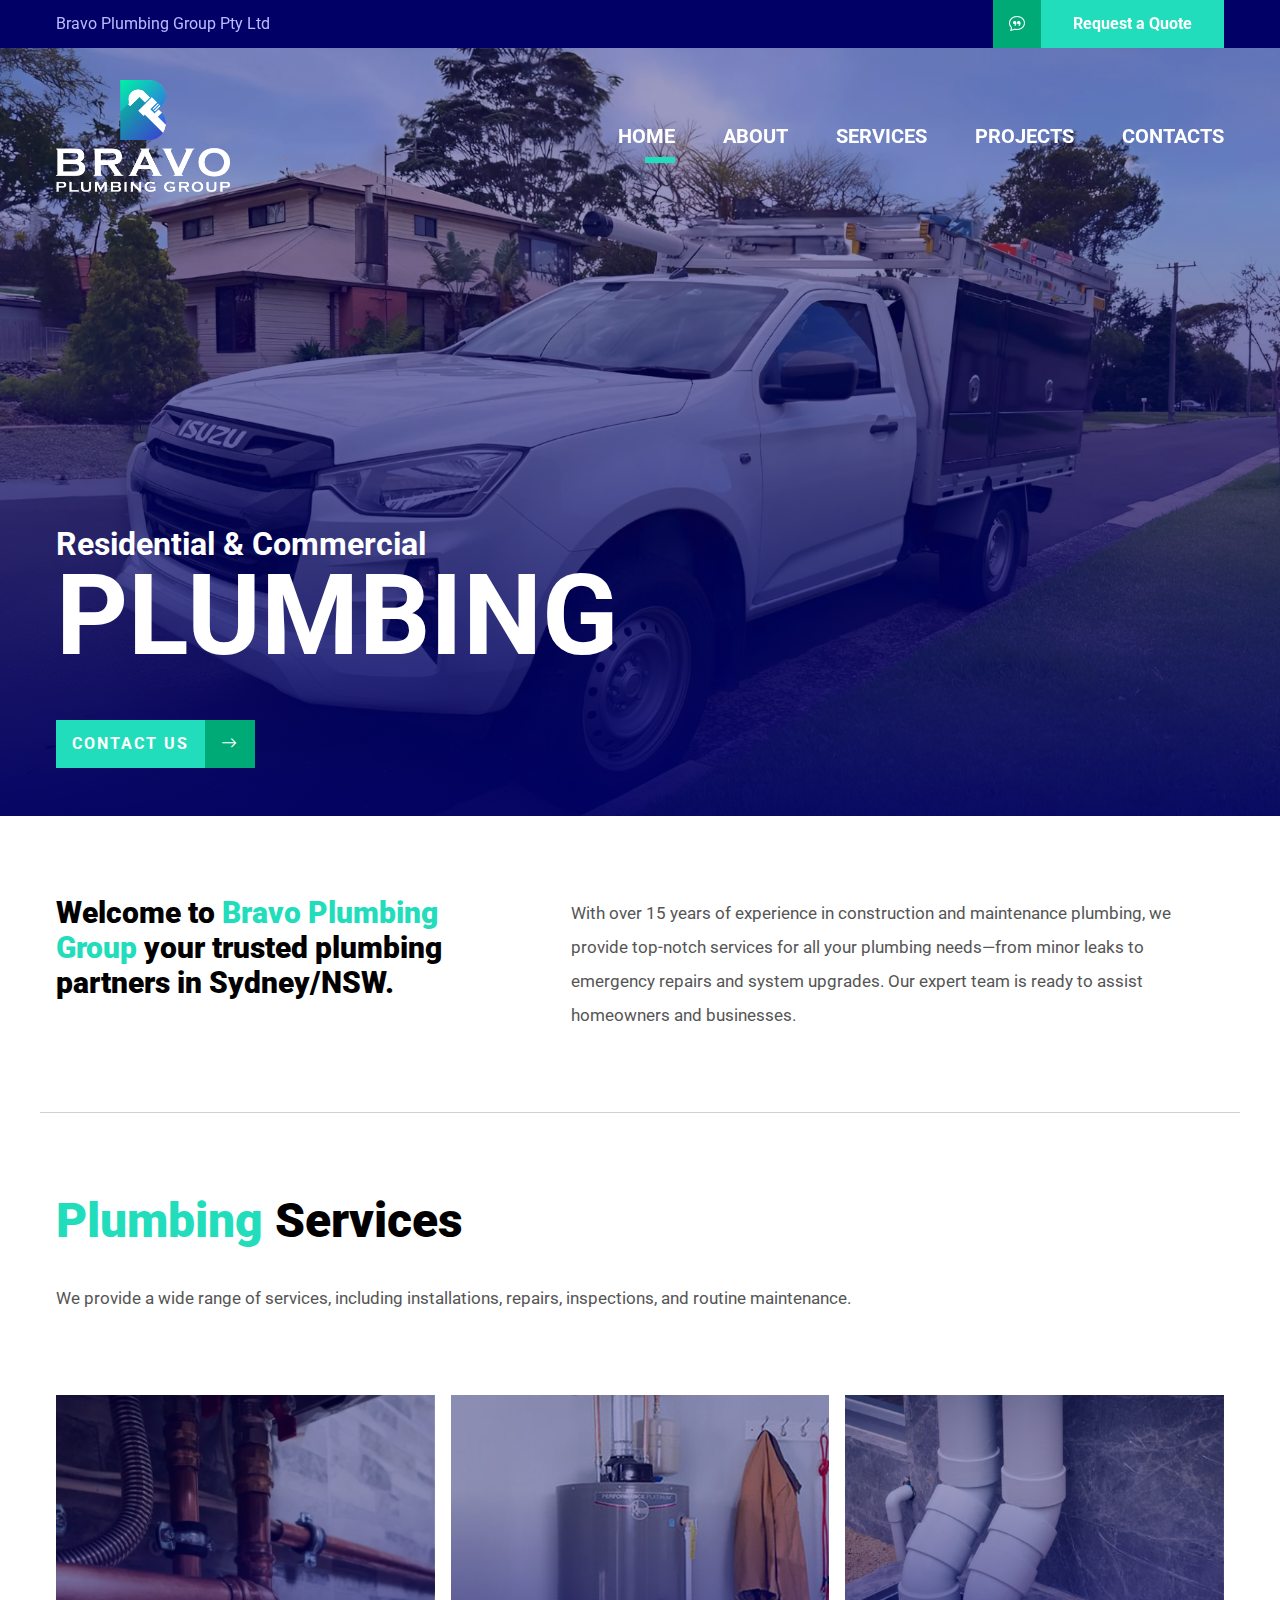
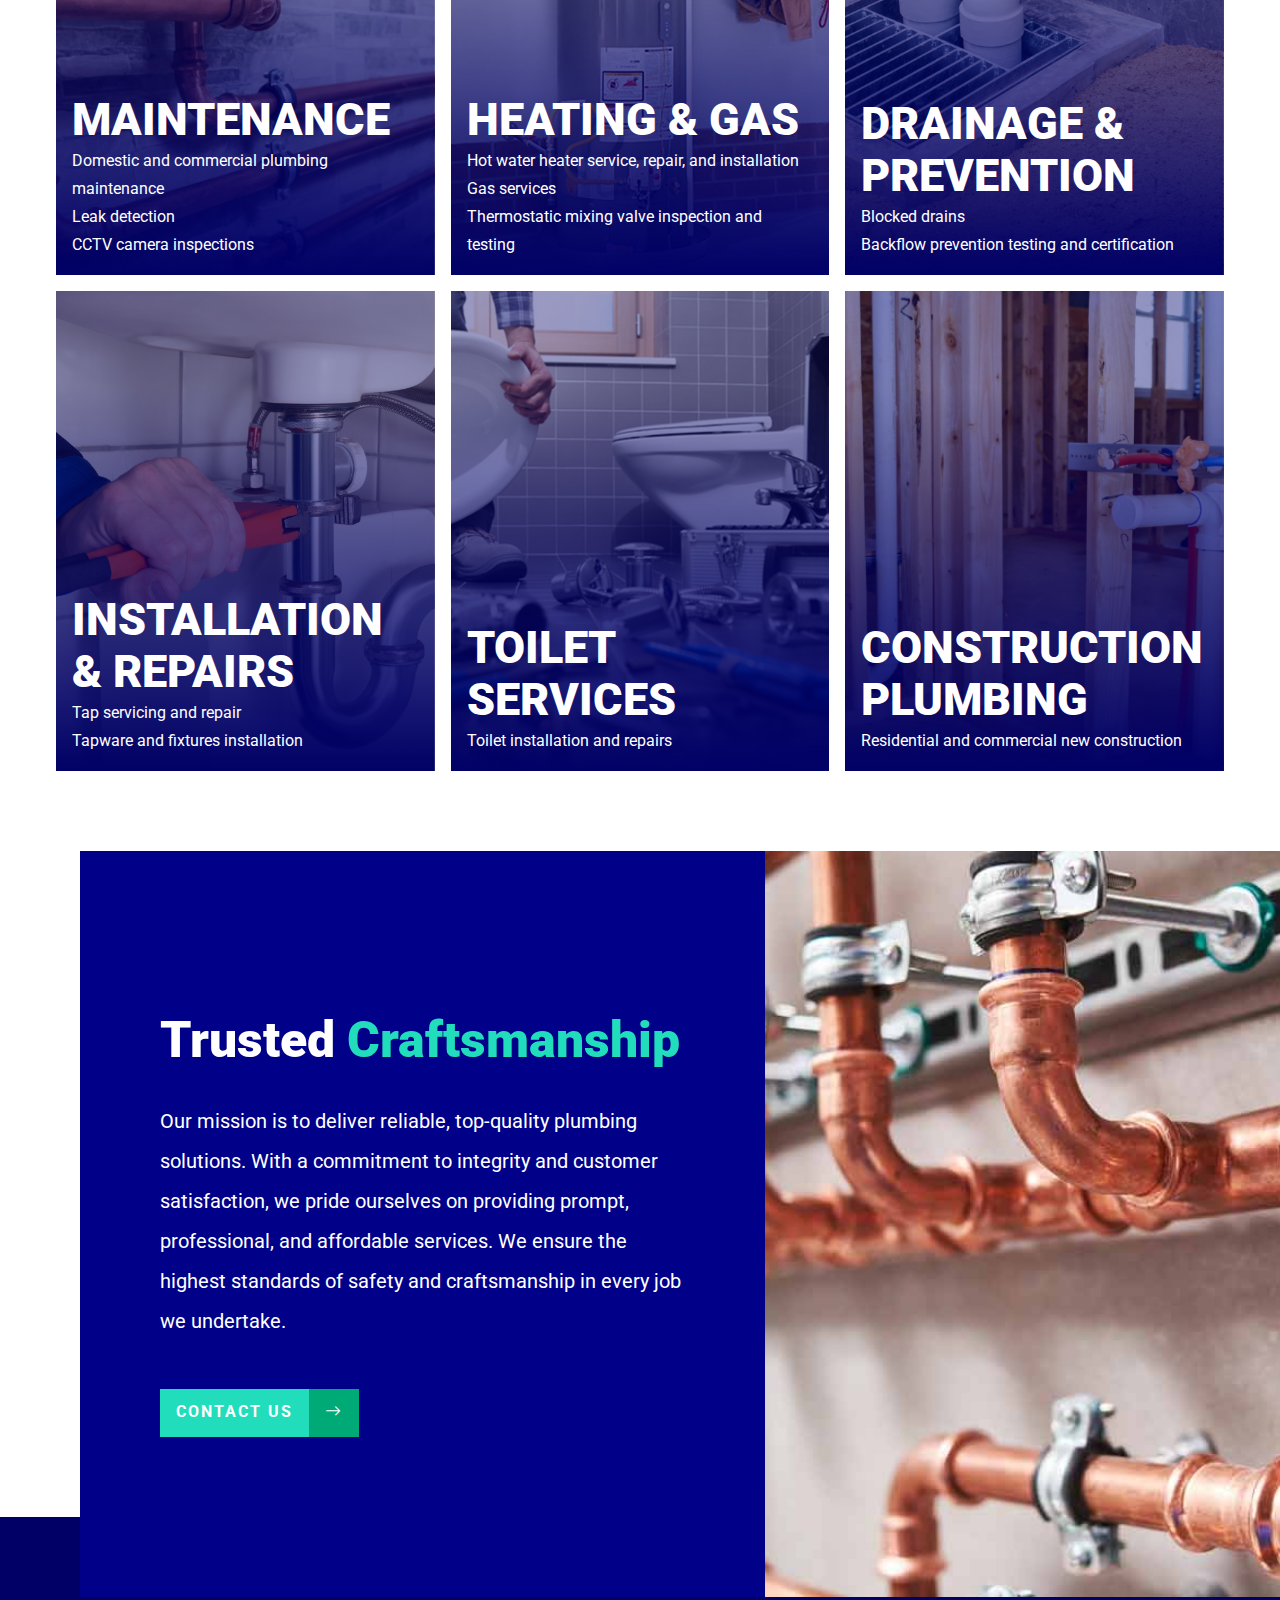
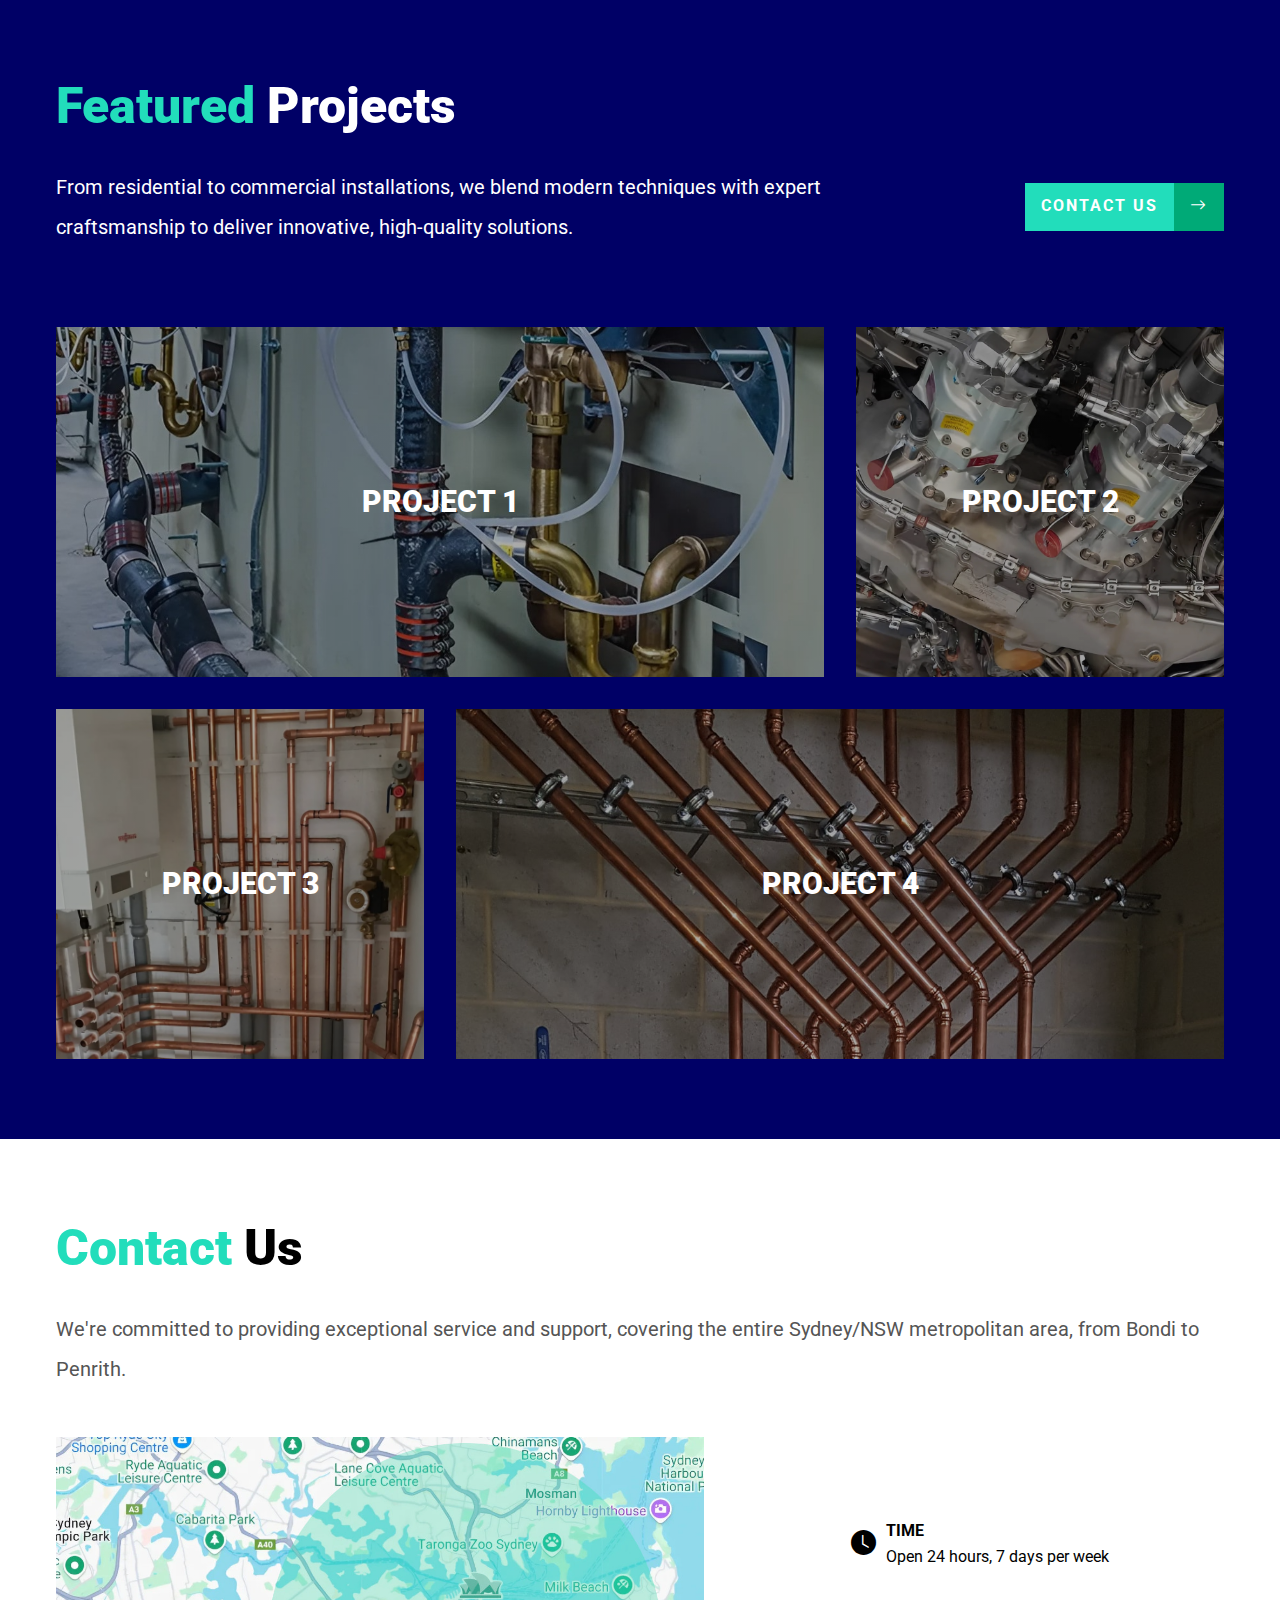
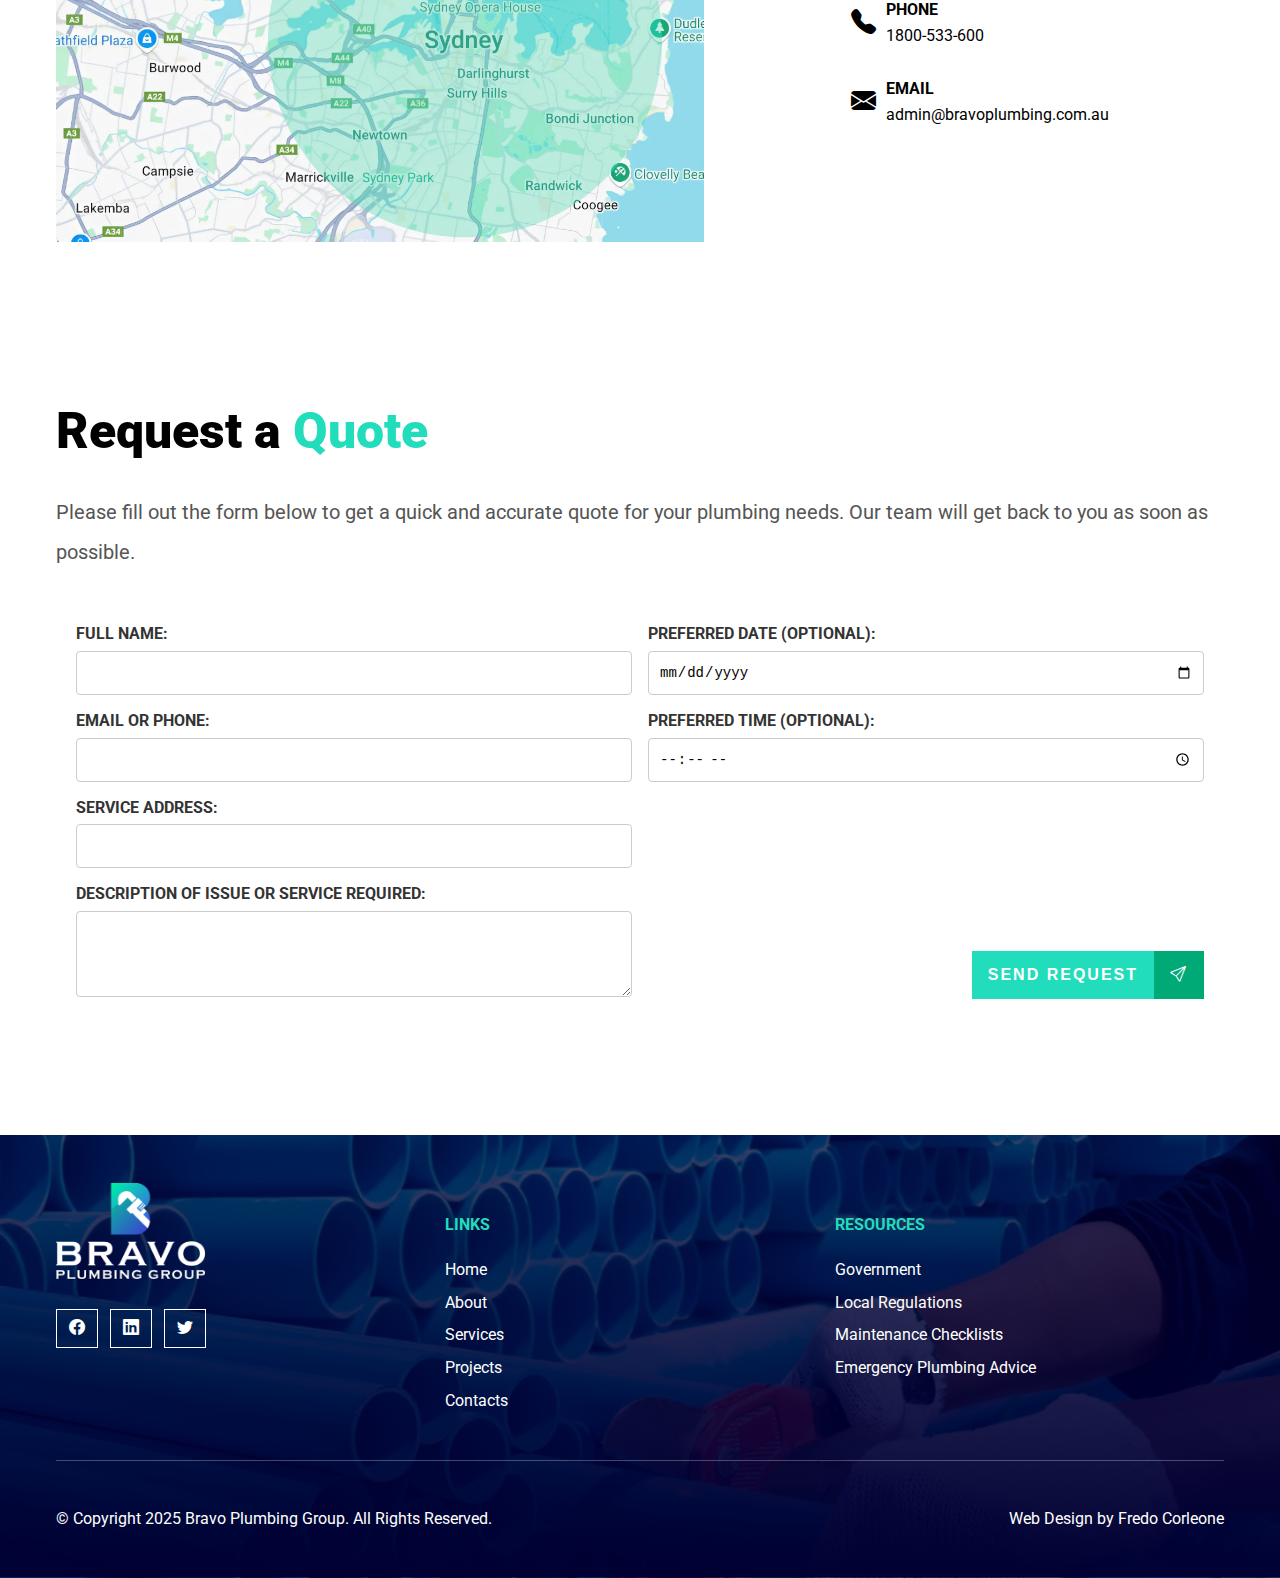
==== commit fbff4f22: "Fix stuff" ====
--- a/index.html
+++ b/index.html
@@ -13,6 +13,16 @@
     <script src="main.js" defer></script>
 </head>
 <body>
+    <div id="successModal" class="modal-overlay">
+        <div class="modal-box">
+            <button class="modal-close" id="modalClose">&times;</button>
+            <div class="modal-header">Success!</div>
+            <div class="modal-content">
+                Your request was successful! Thank you for contacting us.
+            </div>
+        </div>
+    </div>
+
     <div class="header" id="header">
         <div class="header__info">
             <div class="container">
@@ -320,7 +330,7 @@
                     <input type="text" id="service_address" name="service_address" required>
                 </div>
 
-                <div>
+                <div class="hidden">
                     <!-- Upload Photos (Optional) -->
                     <label for="photo">Upload Photos (optional):</label>
                     <input type="file" id="photo" name="photo" accept="image/*">
--- a/style.css
+++ b/style.css
@@ -78,6 +78,7 @@
 .hidden {
     opacity: 0 !important;
     height: 0 !important;
+    pointer-events: none;
 }
 
 .mt-1 {
@@ -229,6 +230,78 @@
     scroll-margin-top: 100px;
 }
 
+.modal-overlay {
+    position: fixed;
+    top: 0;
+    left: 0;
+    width: 100%;
+    height: 100%;
+    background: rgba(0, 0, 0, 0.6);
+    display: none; /* Hidden by default */
+    align-items: center;
+    justify-content: center;
+    z-index: 1000;
+    opacity: 0;
+    transition: opacity 0.3s ease;
+}
+
+.modal-overlay.active {
+    display: flex;
+    opacity: 1;
+}
+
+.modal-box {
+    background-color: #008;
+    border-radius: 8px;
+    max-width: 500px;
+    width: 90%;
+    padding: 5rem;
+    box-shadow: 0 2px 10px rgba(0, 0, 0, 0.1);
+    position: relative;
+    animation: slideDown 0.3s ease-out;
+}
+
+/* Slide down animation */
+@keyframes slideDown {
+    from {
+        transform: translateY(-20px);
+        opacity: 0;
+    }
+    to {
+        transform: translateY(0);
+        opacity: 1;
+    }
+}
+
+.modal-header {
+    text-transform: uppercase;
+    font-size: 50px;
+    color: #fff;
+    margin-bottom: 10px;
+    font-weight: bold;
+}
+
+.modal-content {
+    font-size: 20px;
+    color: #fff;
+}
+
+.modal-close {
+    position: absolute;
+    top: 24px;
+    right: 24px;
+    background: transparent;
+    border: none;
+    font-size: 48px;
+    cursor: pointer;
+    color: #aaa;
+    transition: color 0.2s;
+}
+
+.modal-close:hover {
+    color: #555;
+}
+
 .btn-primary {
     text-transform: uppercase;
     height: 3rem;
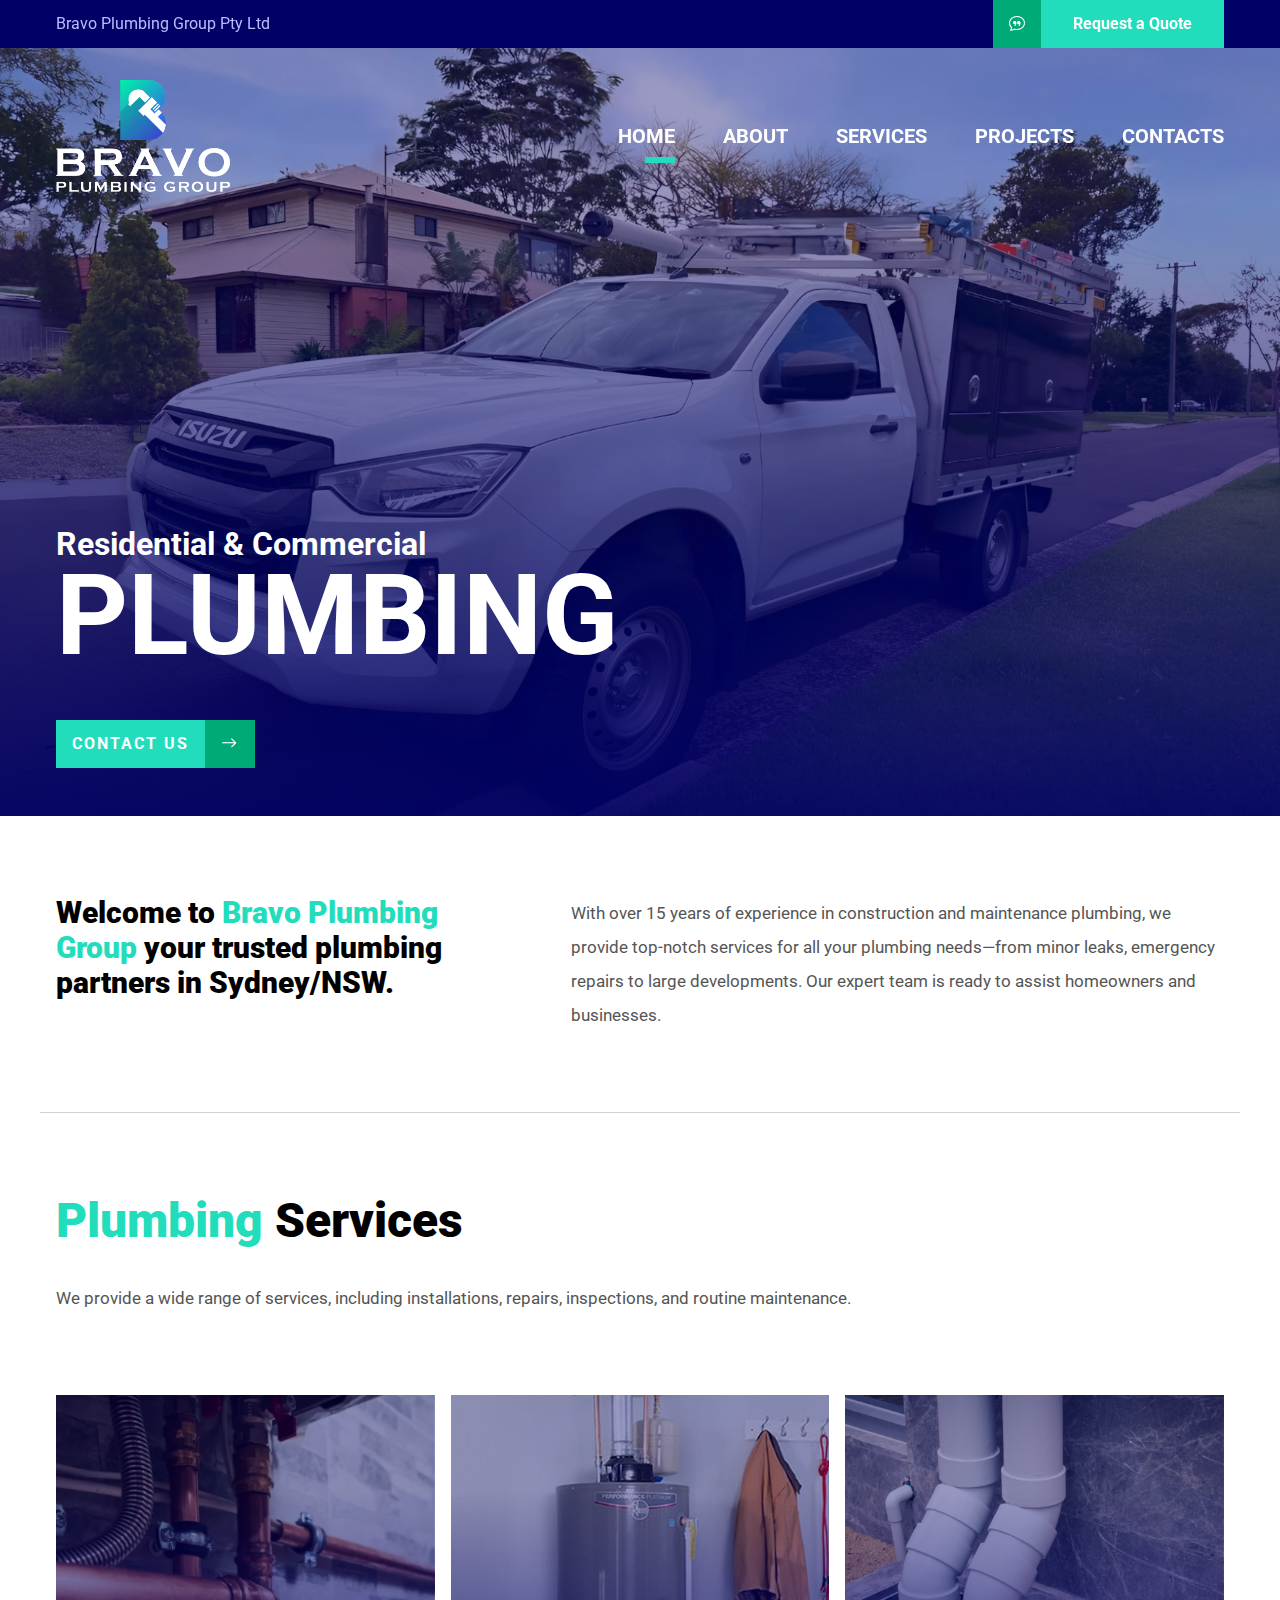
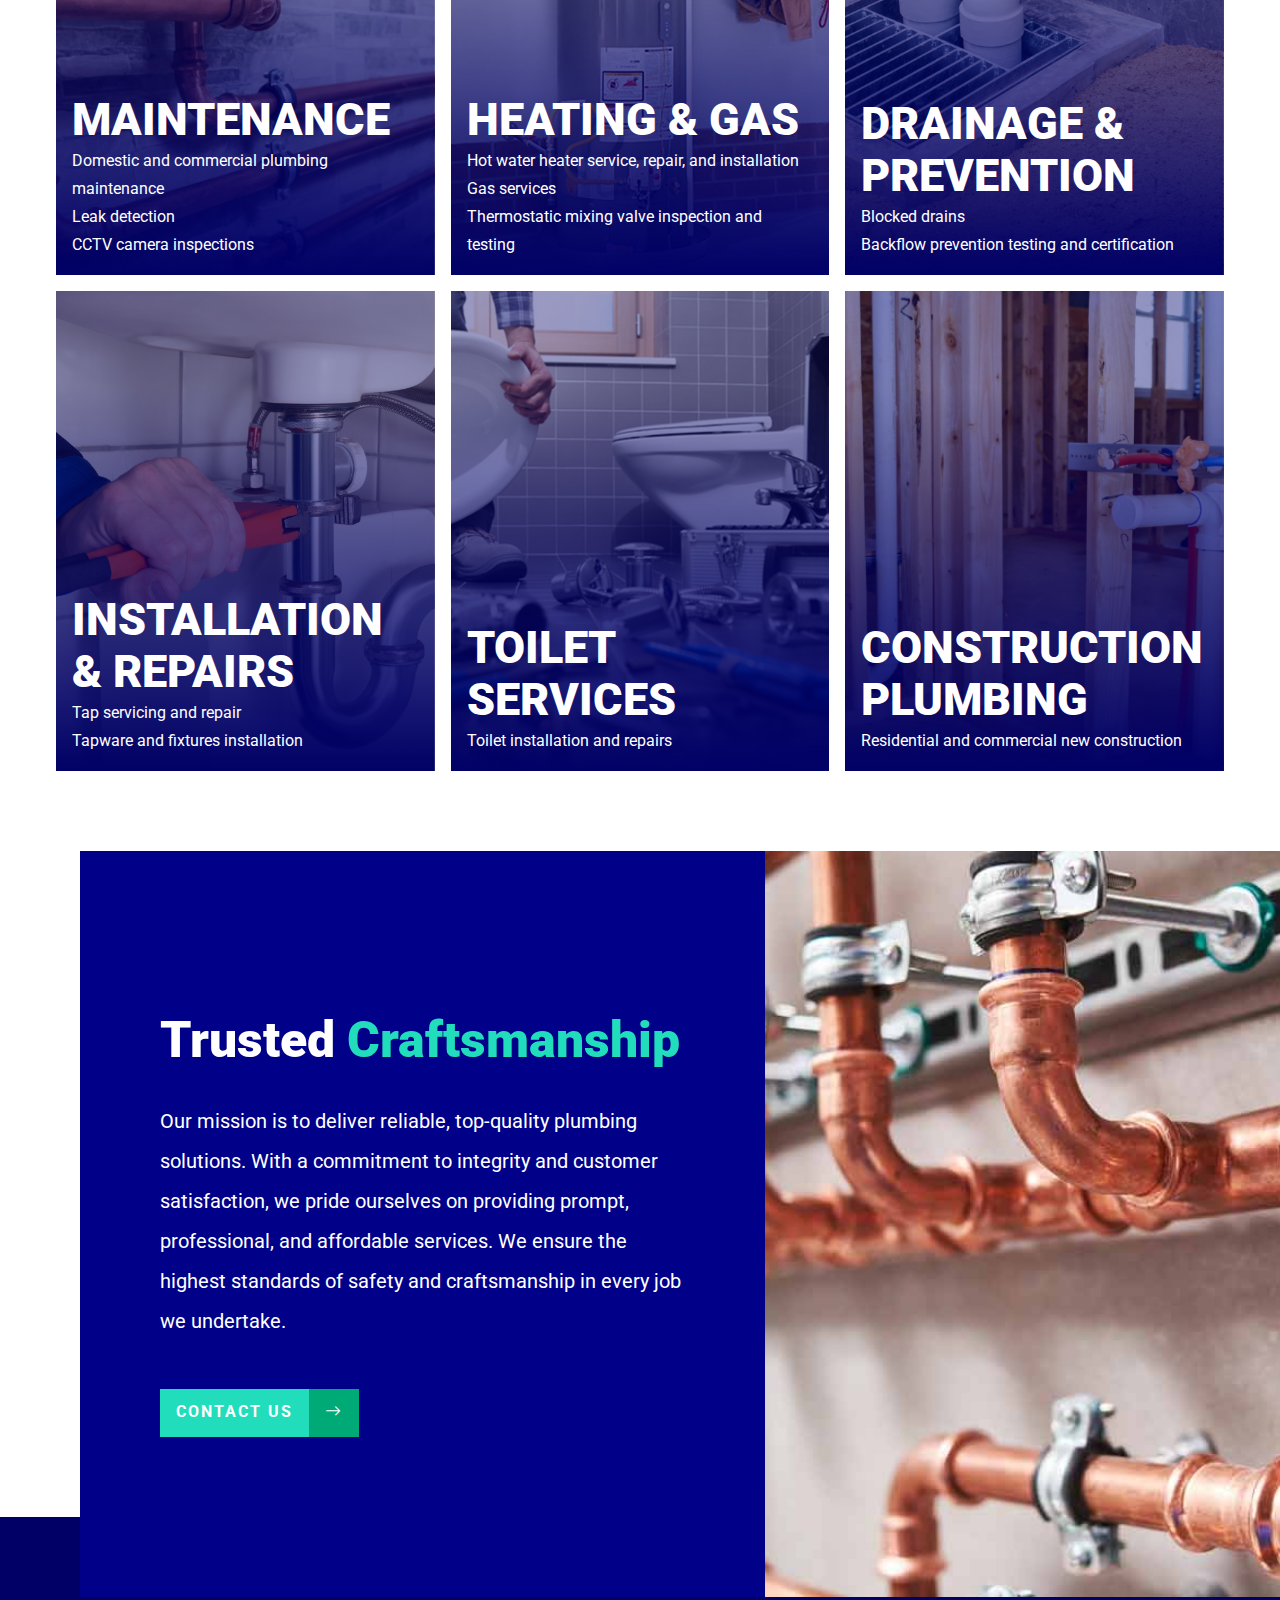
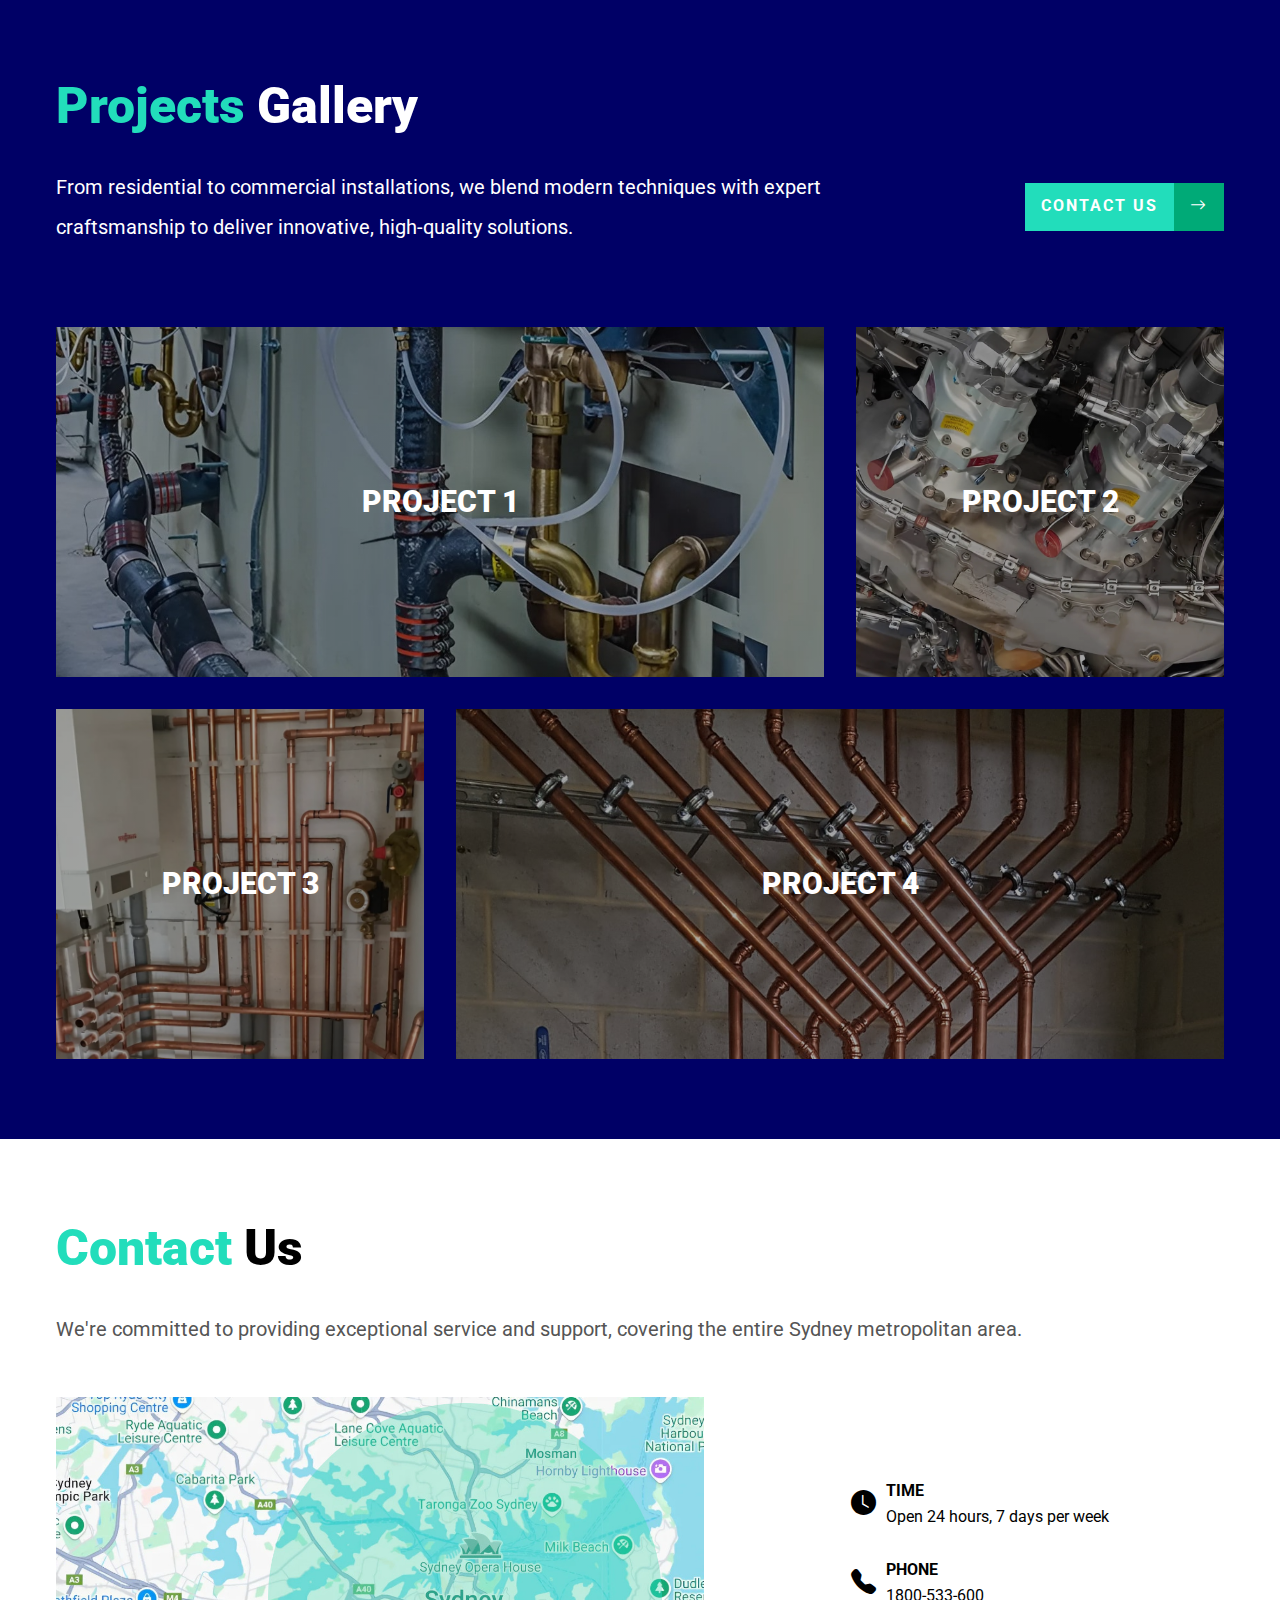
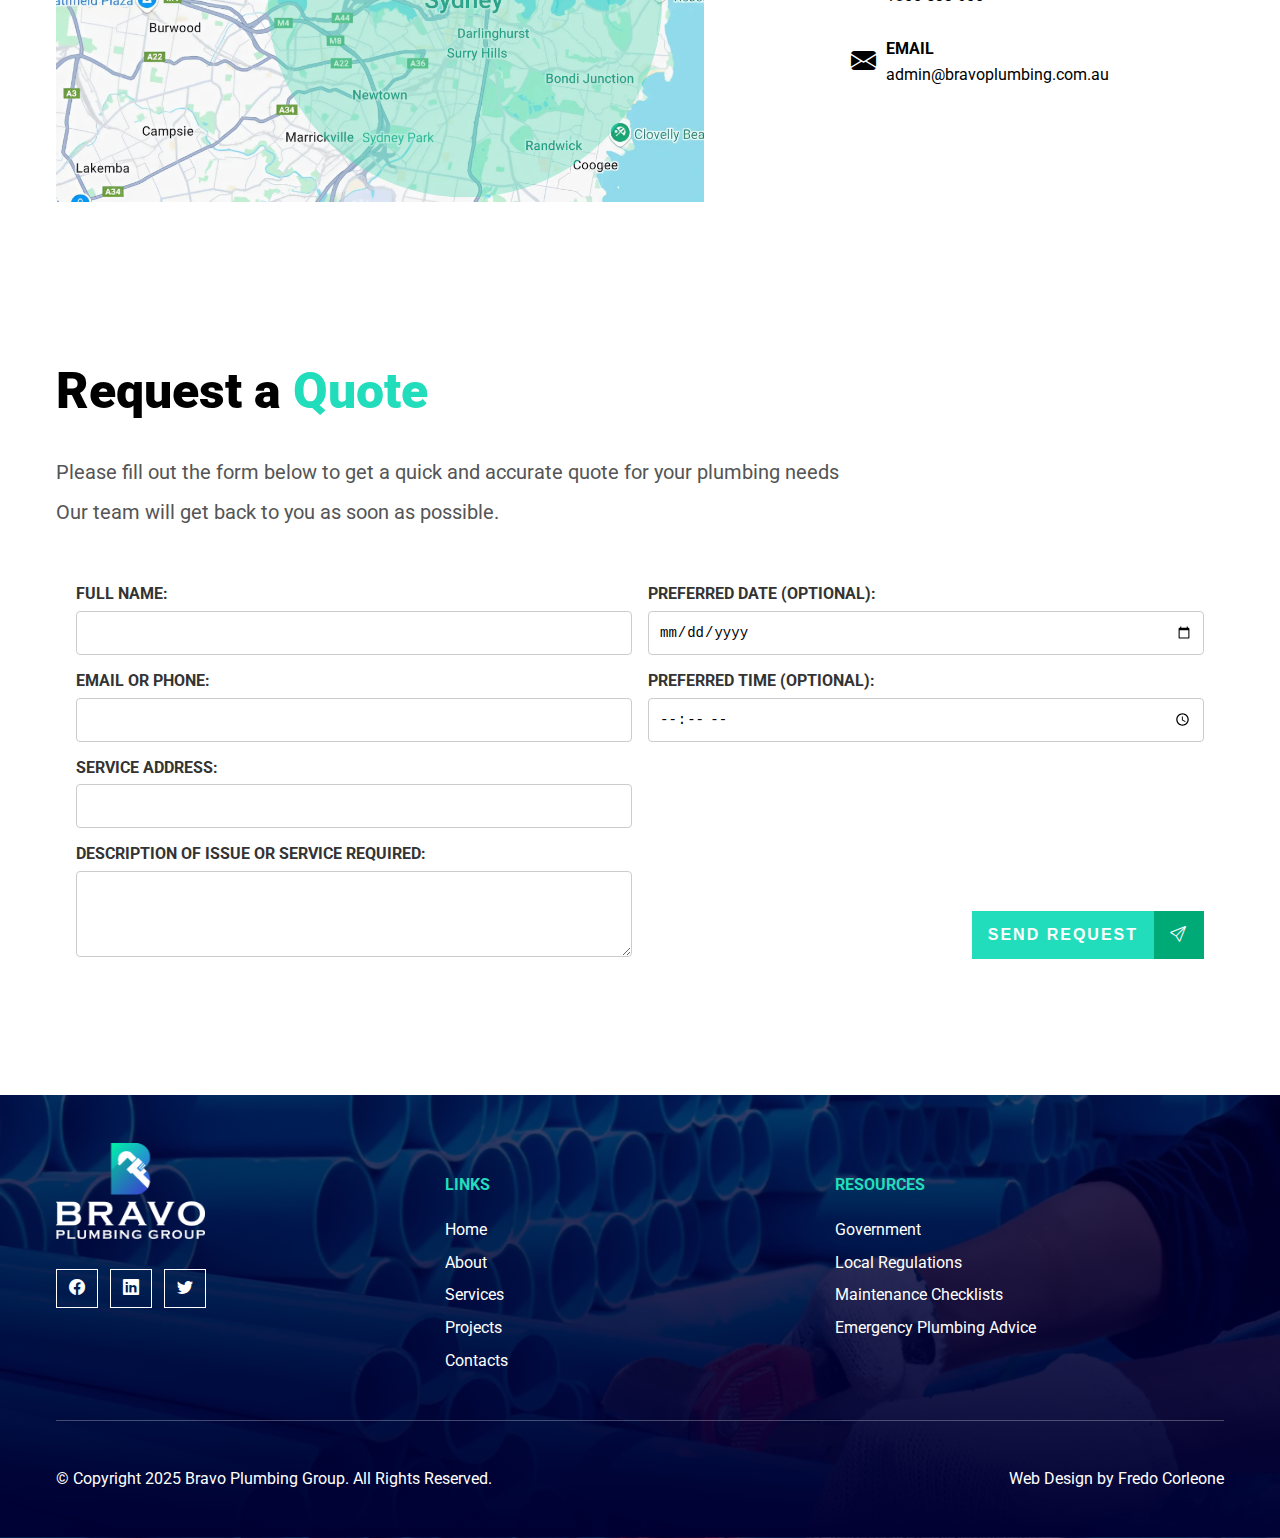
==== commit 8f0179a7: "fixes" ====
--- a/index.html
+++ b/index.html
@@ -96,7 +96,7 @@
 
     <div class="about container" id="about">
         <div class="section-title">Welcome to <span class="text-accent">Bravo Plumbing Group</span> your trusted plumbing partners in Sydney/NSW.</div>
-        <div class="section-text">With over 15 years of experience in construction and maintenance plumbing, we provide top-notch services for all your plumbing needs—from minor leaks to emergency repairs and system upgrades. Our expert team is ready to assist homeowners and businesses.</div>
+        <div class="section-text">With over 15 years of experience in construction and maintenance plumbing, we provide top-notch services for all your plumbing needs—from minor leaks, emergency repairs to large developments. Our expert team is ready to assist homeowners and businesses.</div>
     </div>
 
     <div class="services container" id="services">
@@ -190,7 +190,7 @@
 
     <div class="projects" id="projects">
         <div class="container">
-            <div class="section-title mb-2"><span class="text-accent">Featured</span> Projects</div>
+            <div class="section-title mb-2"><span class="text-accent">Projects</span> Gallery</div>
             <div class="projects-descr">
                 <div class="section-text">From residential to commercial installations, we blend modern techniques with expert craftsmanship to deliver innovative, high-quality solutions.</div>
                 <a href="#contacts" class="btn-primary">
@@ -256,7 +256,7 @@
     <div class="contacts" id="contacts">
         <div class="container">
             <div class="section-title mb-2"><span class="text-accent">Contact</span> Us</div>
-            <div class="section-text">We're committed to providing exceptional service and support, covering the entire Sydney/NSW metropolitan area, from Bondi to Penrith.</div>
+            <div class="section-text">We're committed to providing exceptional service and support, covering the entire Sydney metropolitan area.</div>
             <div class="contacts-grid mt-3">
                 <div class="contacts-map"></div>
                 <div class="contacts-list">
@@ -295,7 +295,7 @@
 
     <div class="quote container" id="quote">
         <div class="section-title mb-2">Request a <span class="text-accent">Quote</span></div>
-        <div class="section-text">Please fill out the form below to get a quick and accurate quote for your plumbing needs. Our team will get back to you as soon as possible.</div>
+        <div class="section-text">Please fill out the form below to get a quick and accurate quote for your plumbing needs<br>Our team will get back to you as soon as possible.</div>
         
         <!-- Get a Quote Form for Plumbing Services -->
         <form action="https://formspree.io/f/mwpvrdbl" method="POST" enctype="multipart/form-data">
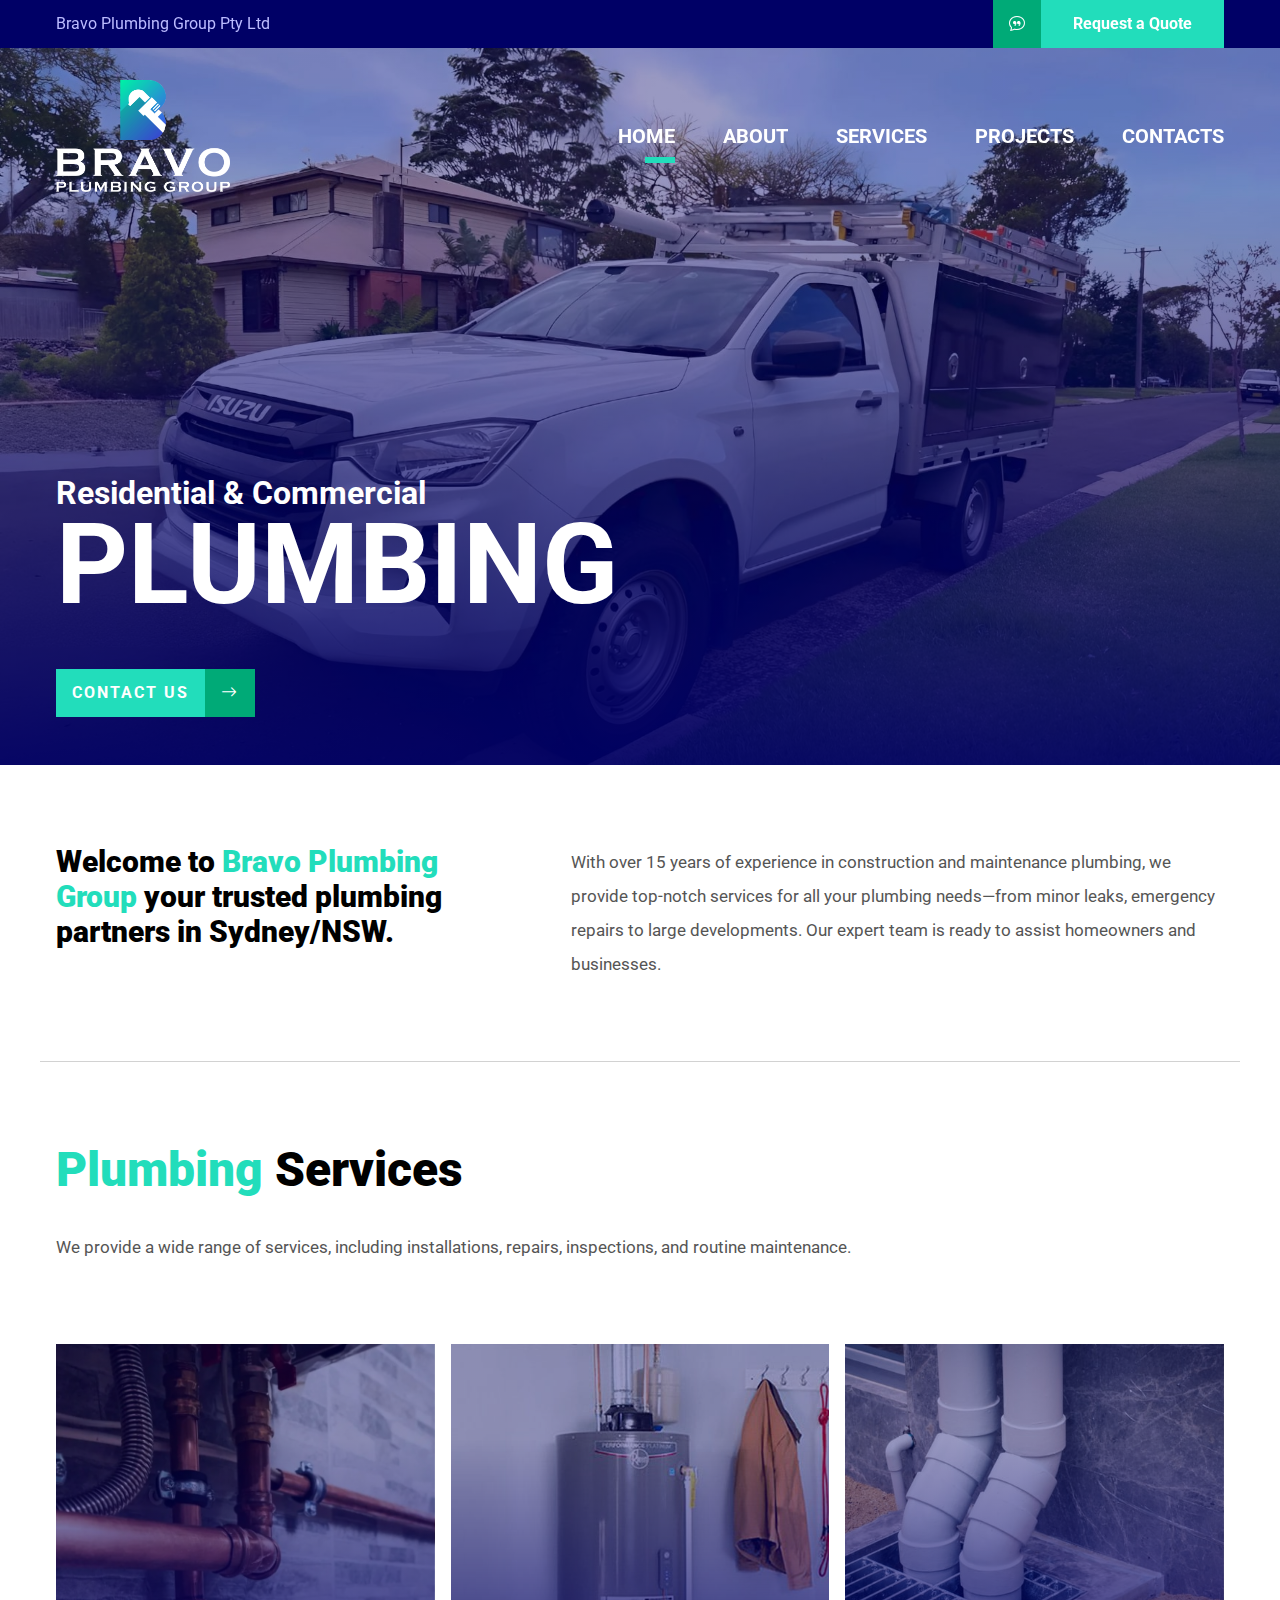
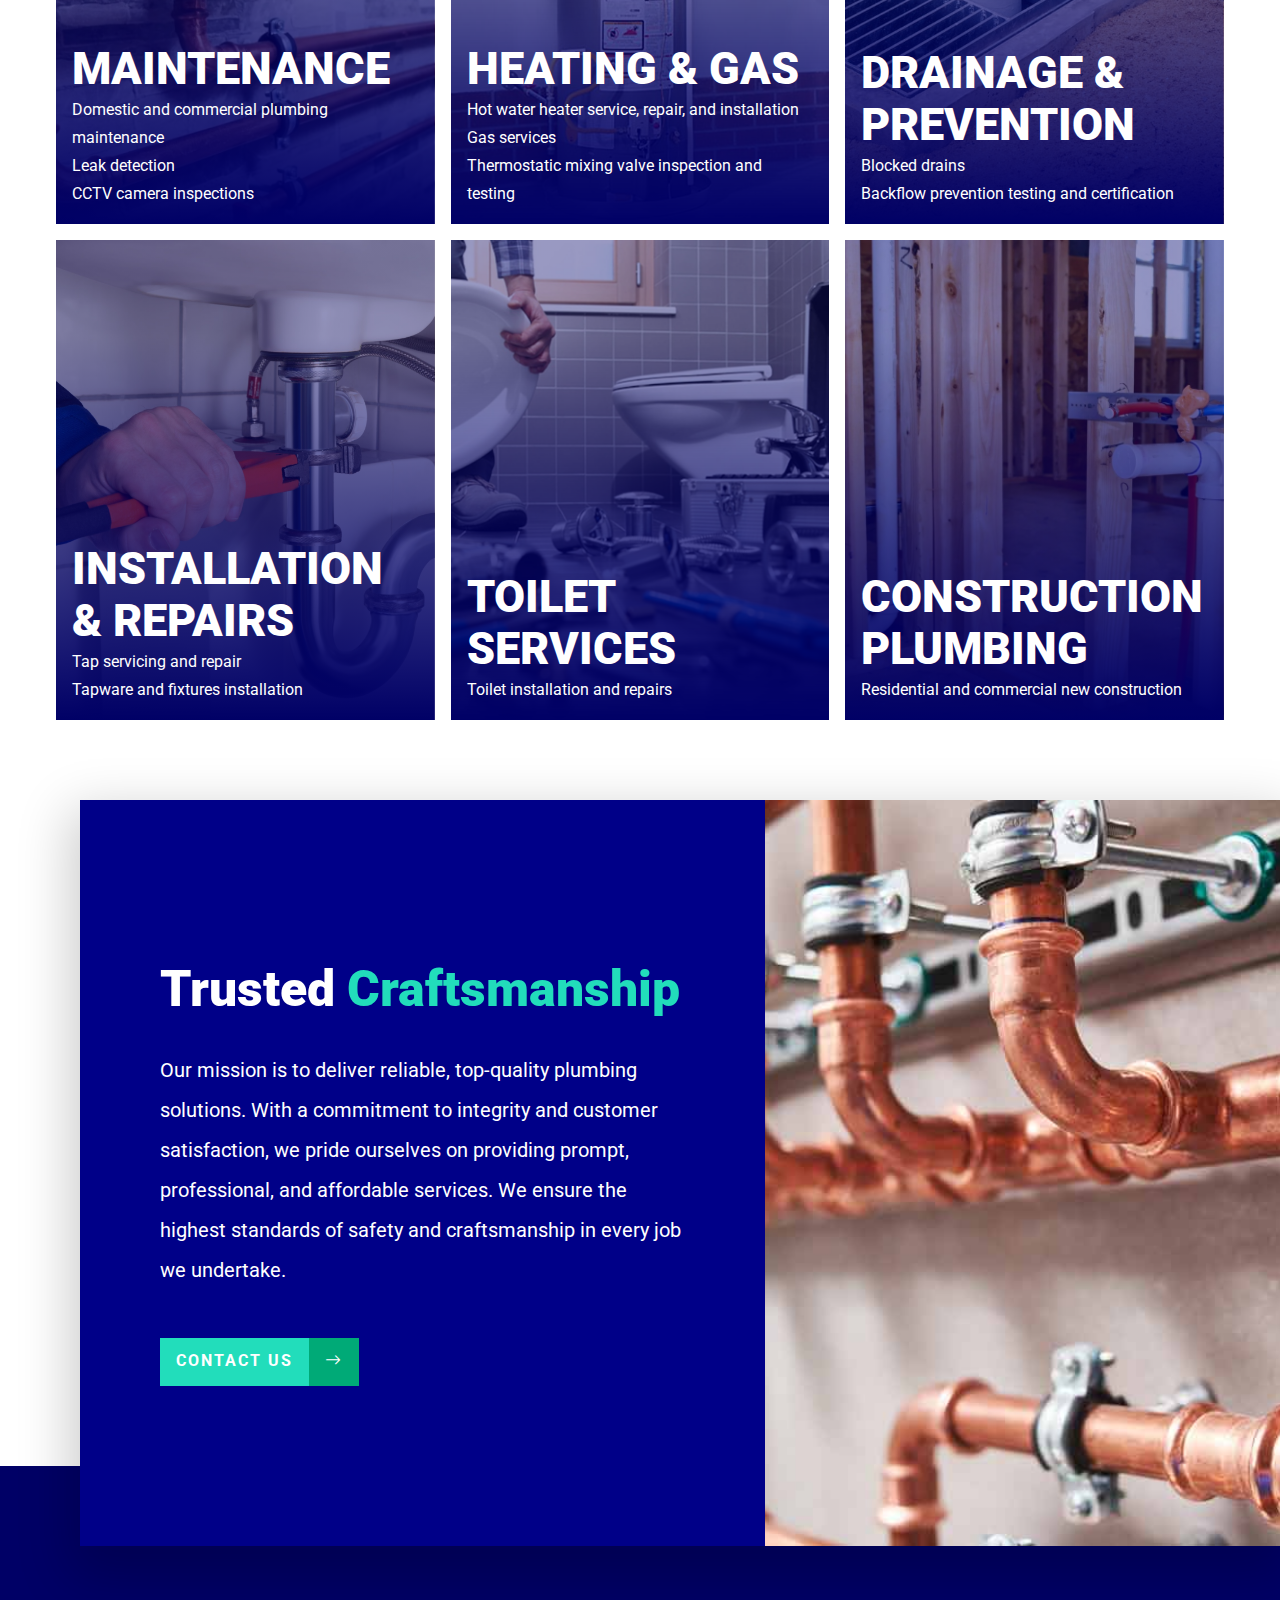
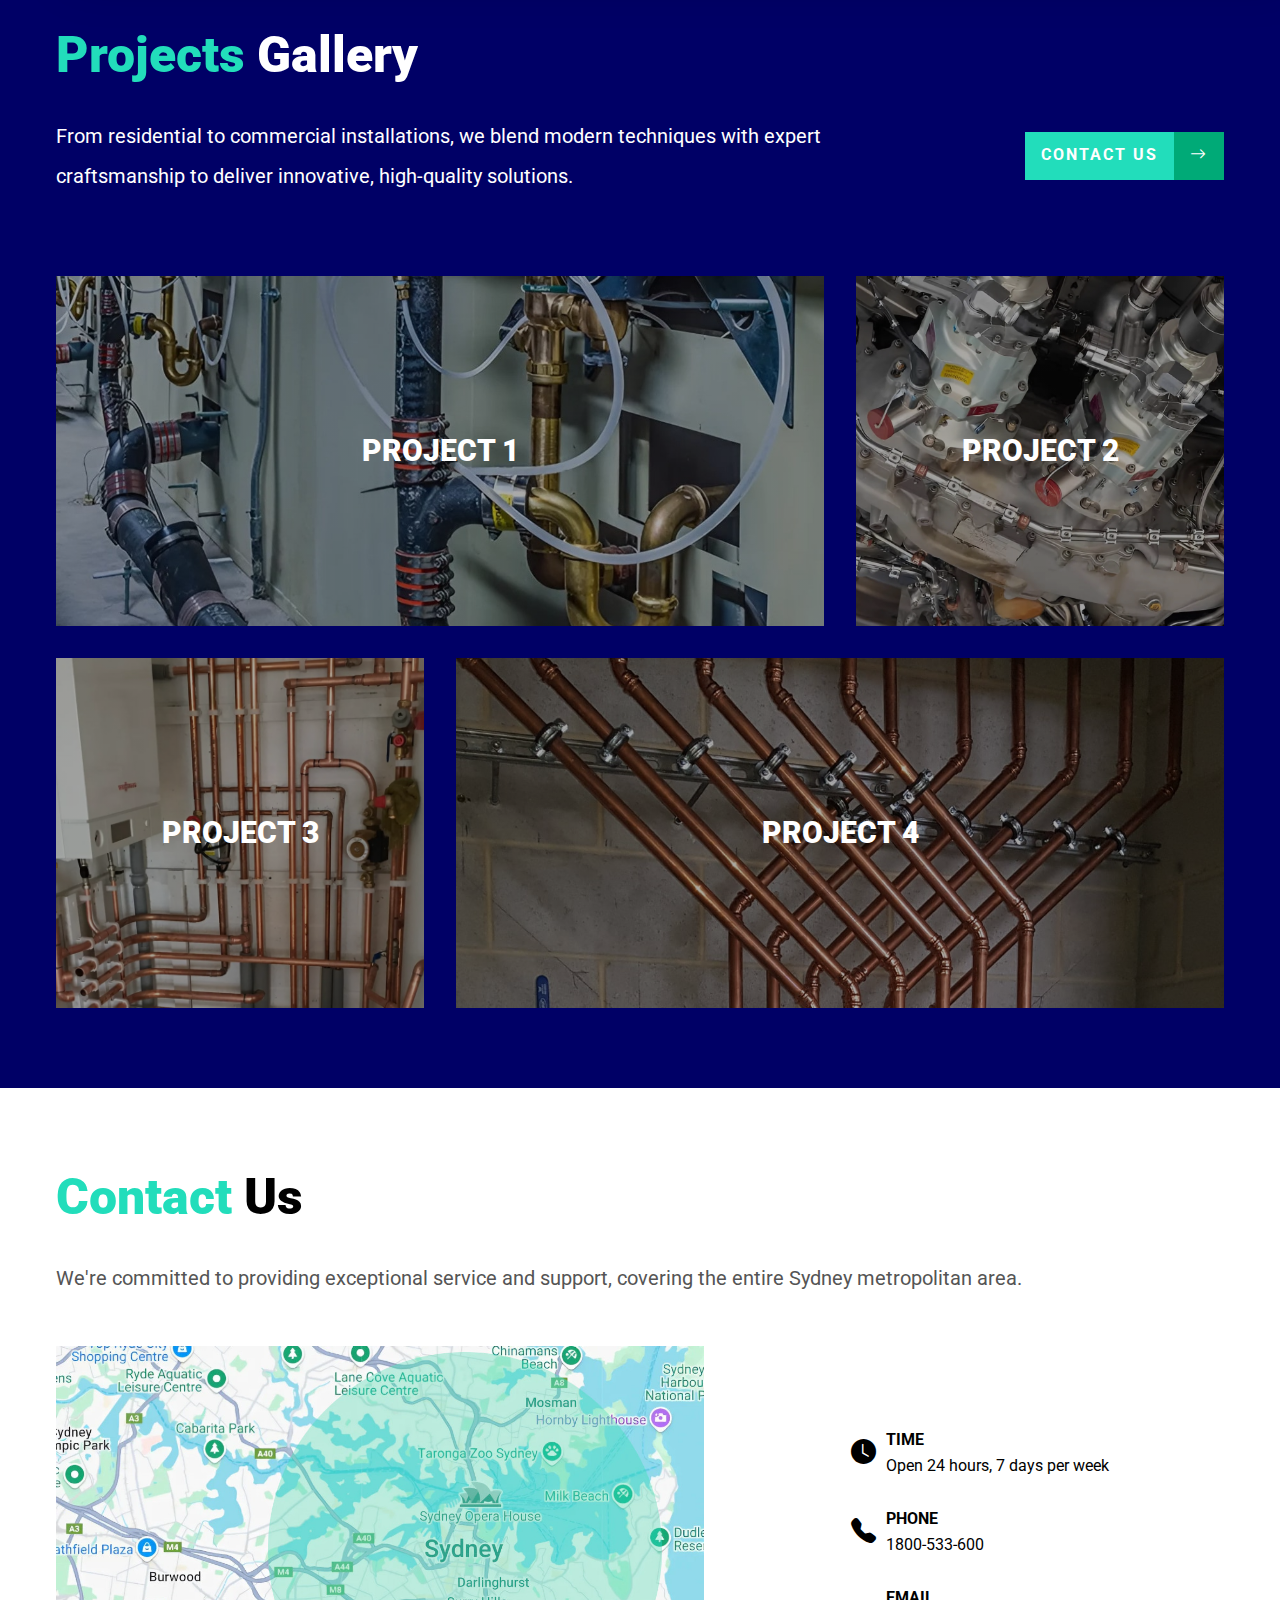
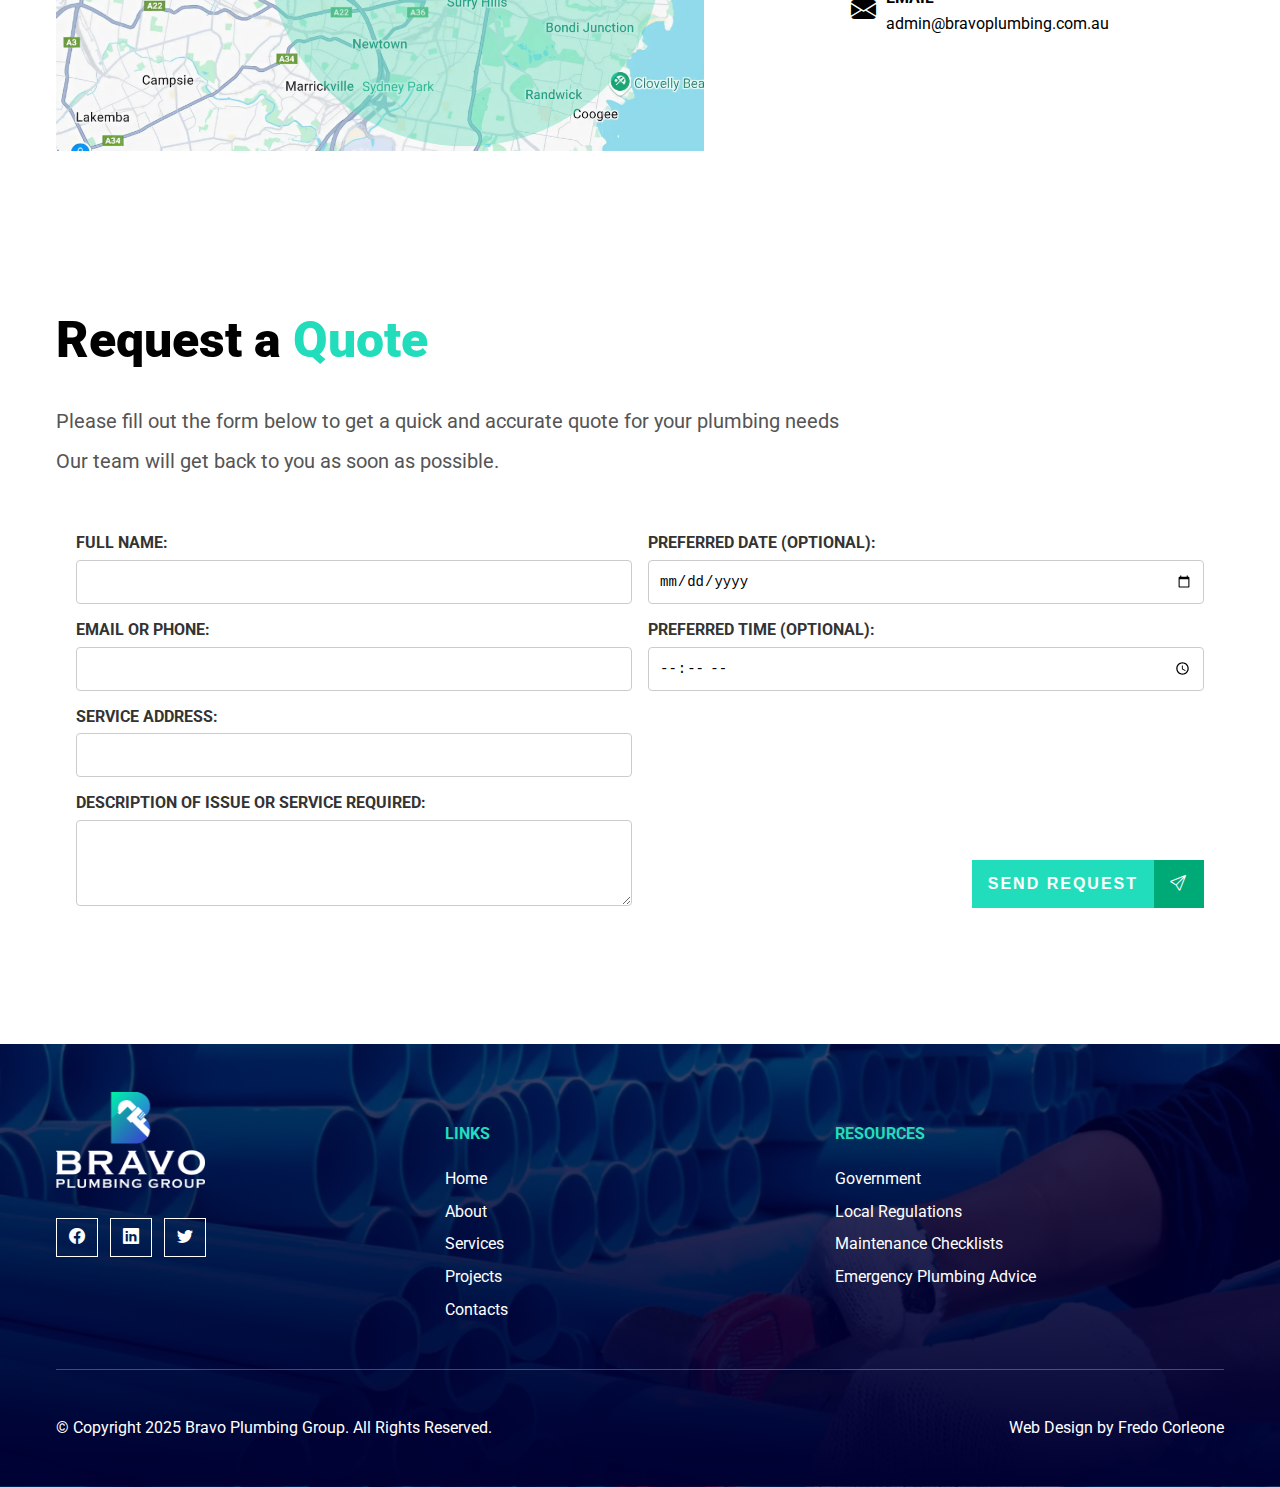
==== commit 30b8e73d: "add subtle shadow to rects and fix hero on different screen sizes" ====
--- a/index.html
+++ b/index.html
@@ -173,7 +173,7 @@
     </div>
 
     <div class="philosophy">
-        <div class="rect">
+        <div class="rect shadow">
             <div class="content">
                 <div class="section-title mb-2">Trusted <span class="text-accent">Craftsmanship</span></div>
                 <div class="section-text">Our mission is to deliver reliable, top-quality plumbing solutions. With a commitment to integrity and customer satisfaction, we pride ourselves on providing prompt, professional, and affordable services. We ensure the highest standards of safety and craftsmanship in every job we undertake.</div>
@@ -238,7 +238,7 @@
     </div>
 
     <div class="team hidden" id="team">
-        <div class="rect">
+        <div class="rect shadow">
             <div class="image"></div>
             <div class="content">
                 <div class="section-title mb-2"><span class="text-accent">Know</span> Our Team</div>
--- a/style.css
+++ b/style.css
@@ -81,6 +81,10 @@
     pointer-events: none;
 }
 
+.shadow {
+    box-shadow: 0 20px 50px 10px #0003;
+}
+
 .mt-1 {
     margin-top: 1rem;
 }
@@ -609,8 +613,7 @@
     justify-items: start;
     grid-template-rows: 1fr auto;
     padding-block: 3rem;
-    height: calc(100svh - 3em);
-    max-height: 768px;
+    height: calc(85svh - 3em);
 }
 
 .hero h1 {
@@ -641,6 +644,12 @@
     .hero__title3 {
         font-size: 24px;
     }
+}
+
+@media (min-height: 1200px) {
+    .hero .container {
+        height: calc(70svh - 3em);
+    } 
 }
 
 /*
@@ -790,7 +799,9 @@
 \__|                                                      \__|                 \______/
 */
 .philosophy {
-    display: flex;
+    margin: 0 auto;
+    display: flex;
+    max-width: 1920px;
 }
 
 .philosophy .rect {
@@ -965,7 +976,9 @@
    \____/  \_______| \_______|\__| \__| \__|
 */
 .team {
-    display: flex;
+    margin: 0 auto;
+    display: flex;
+    max-width: 1920px;
 }
 
 .team .rect {
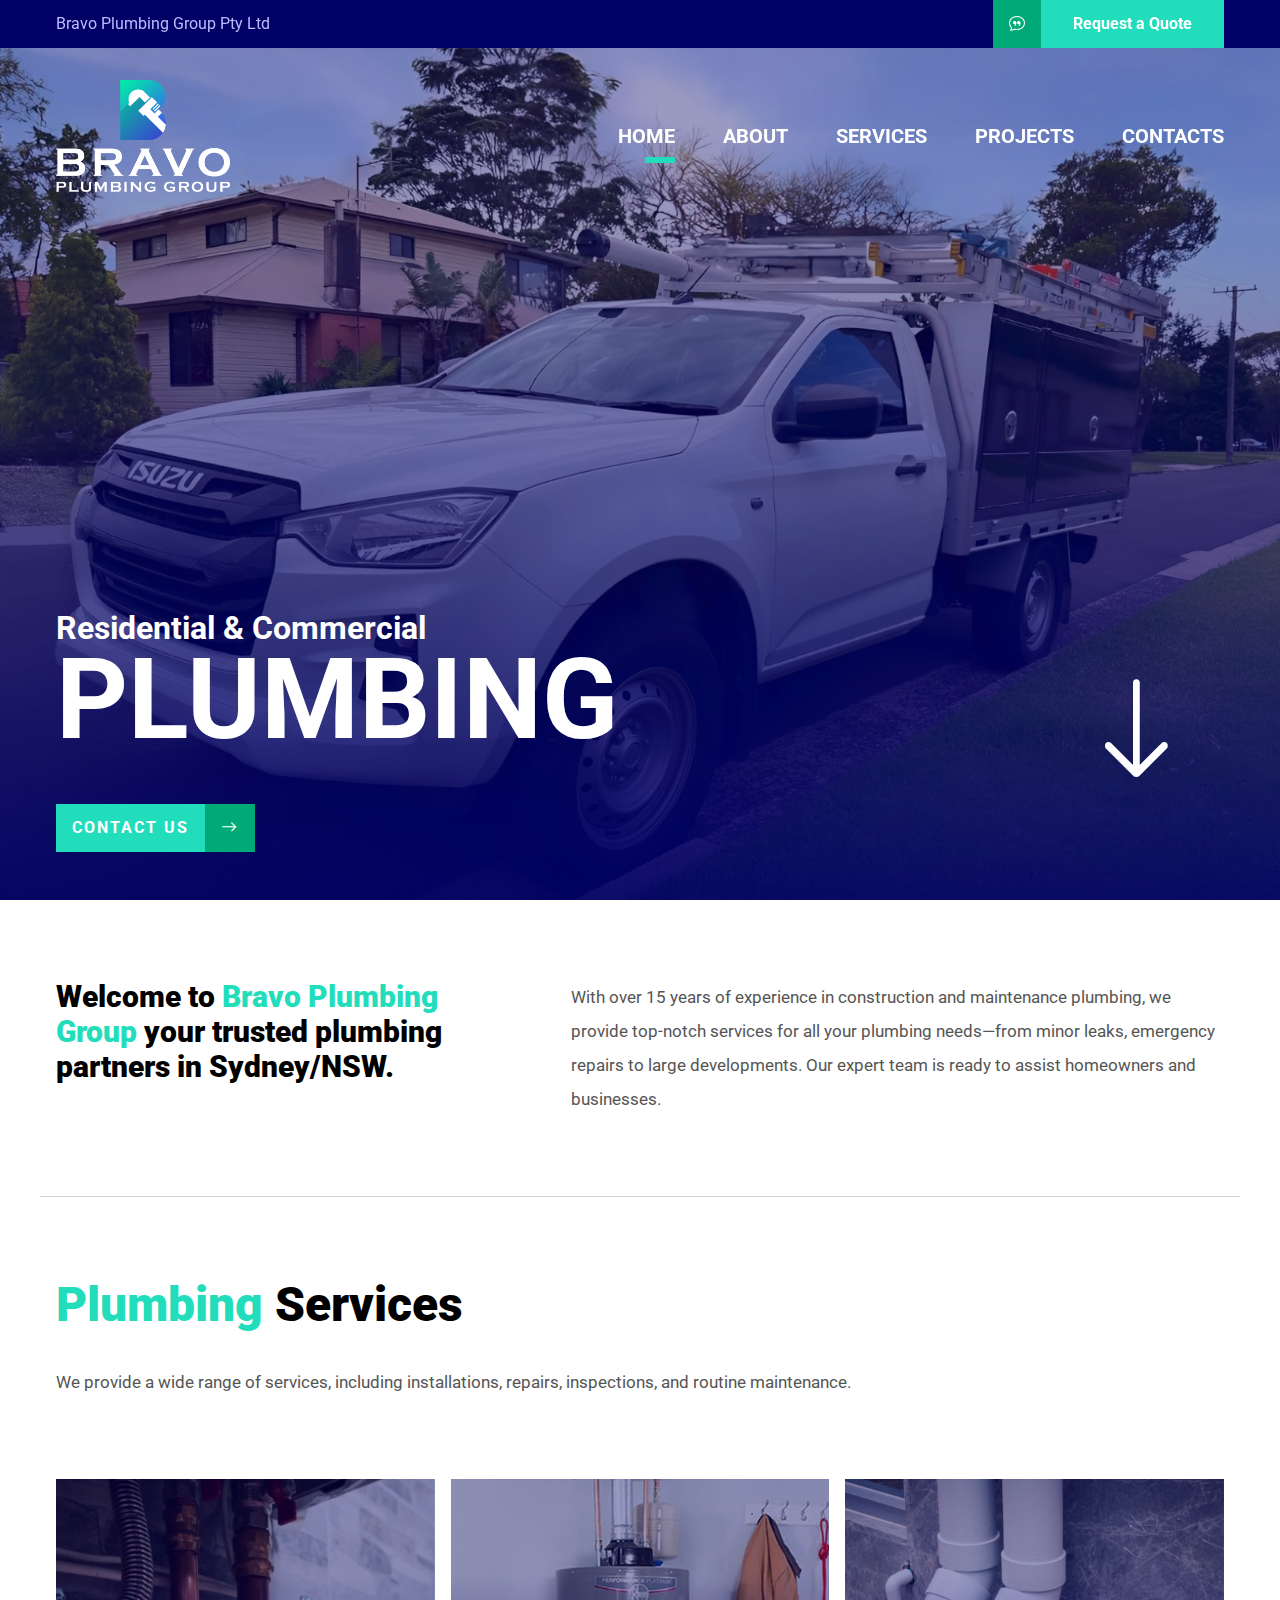
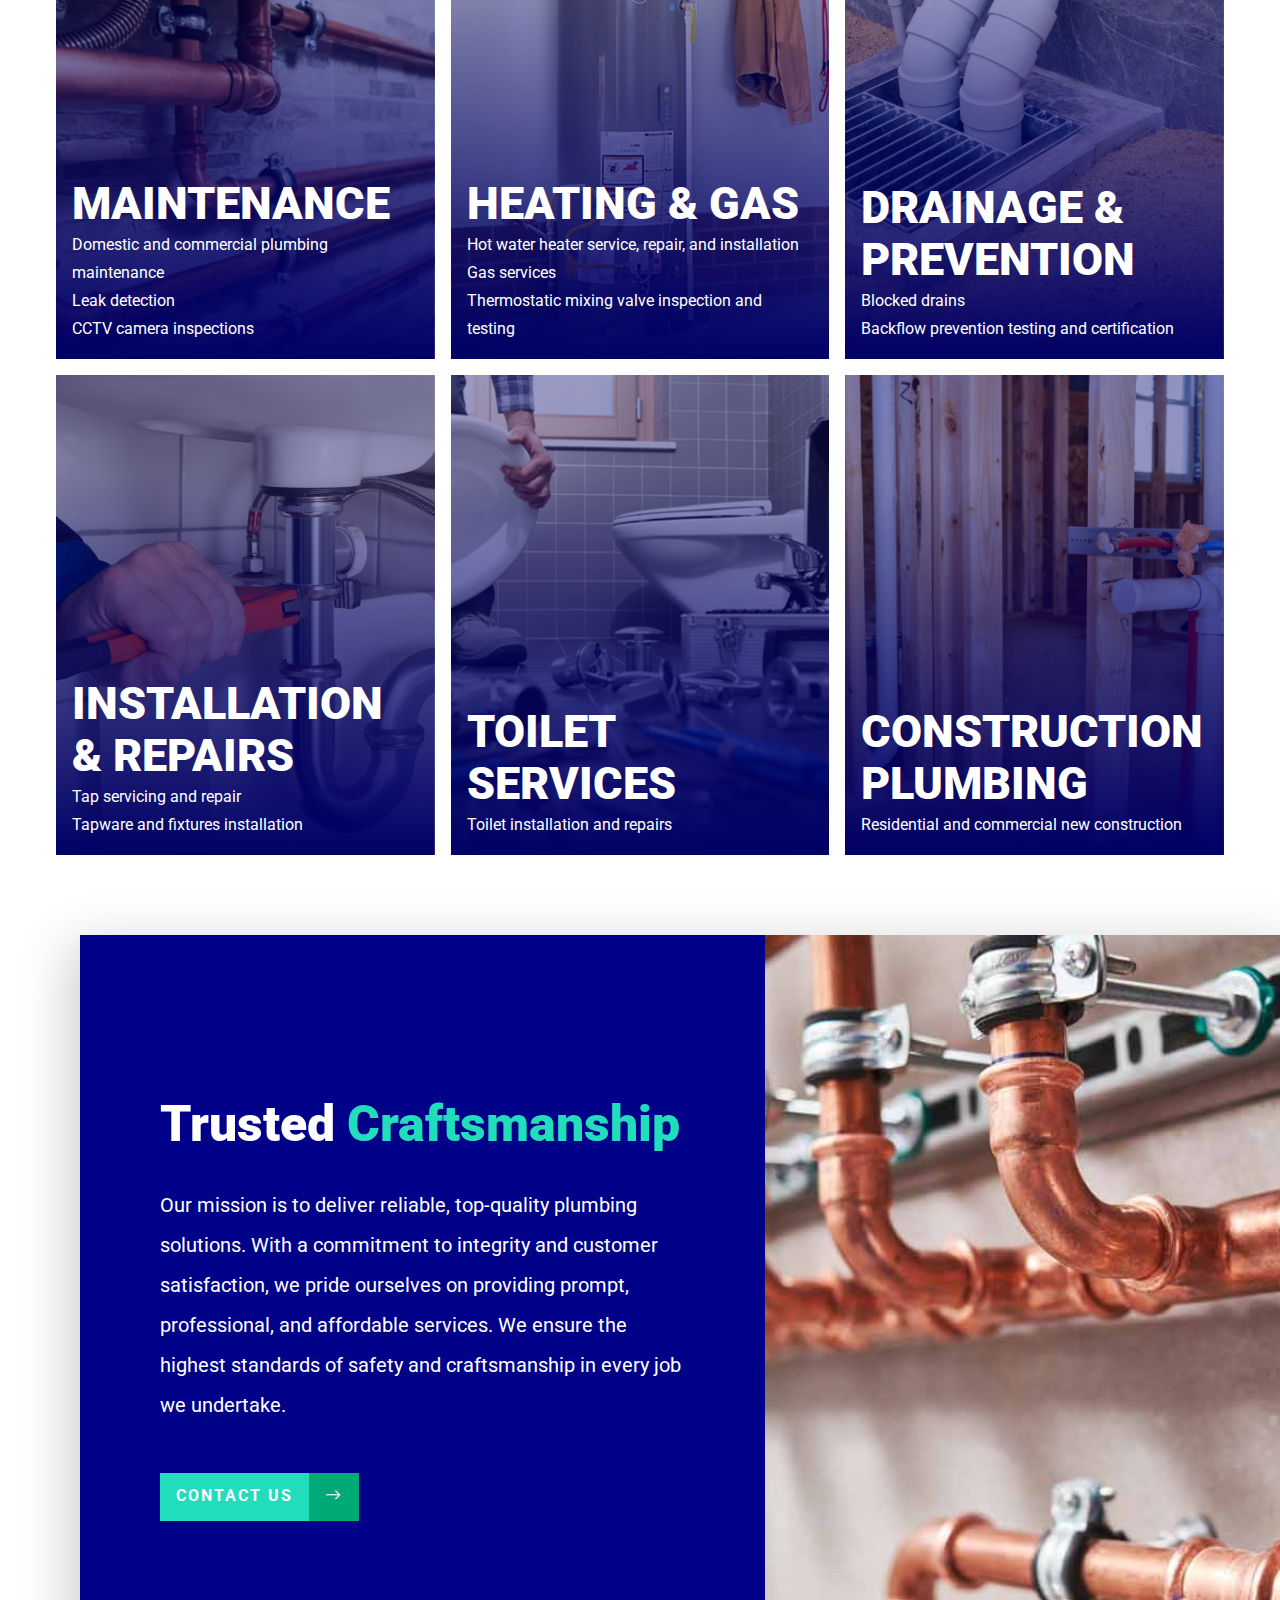
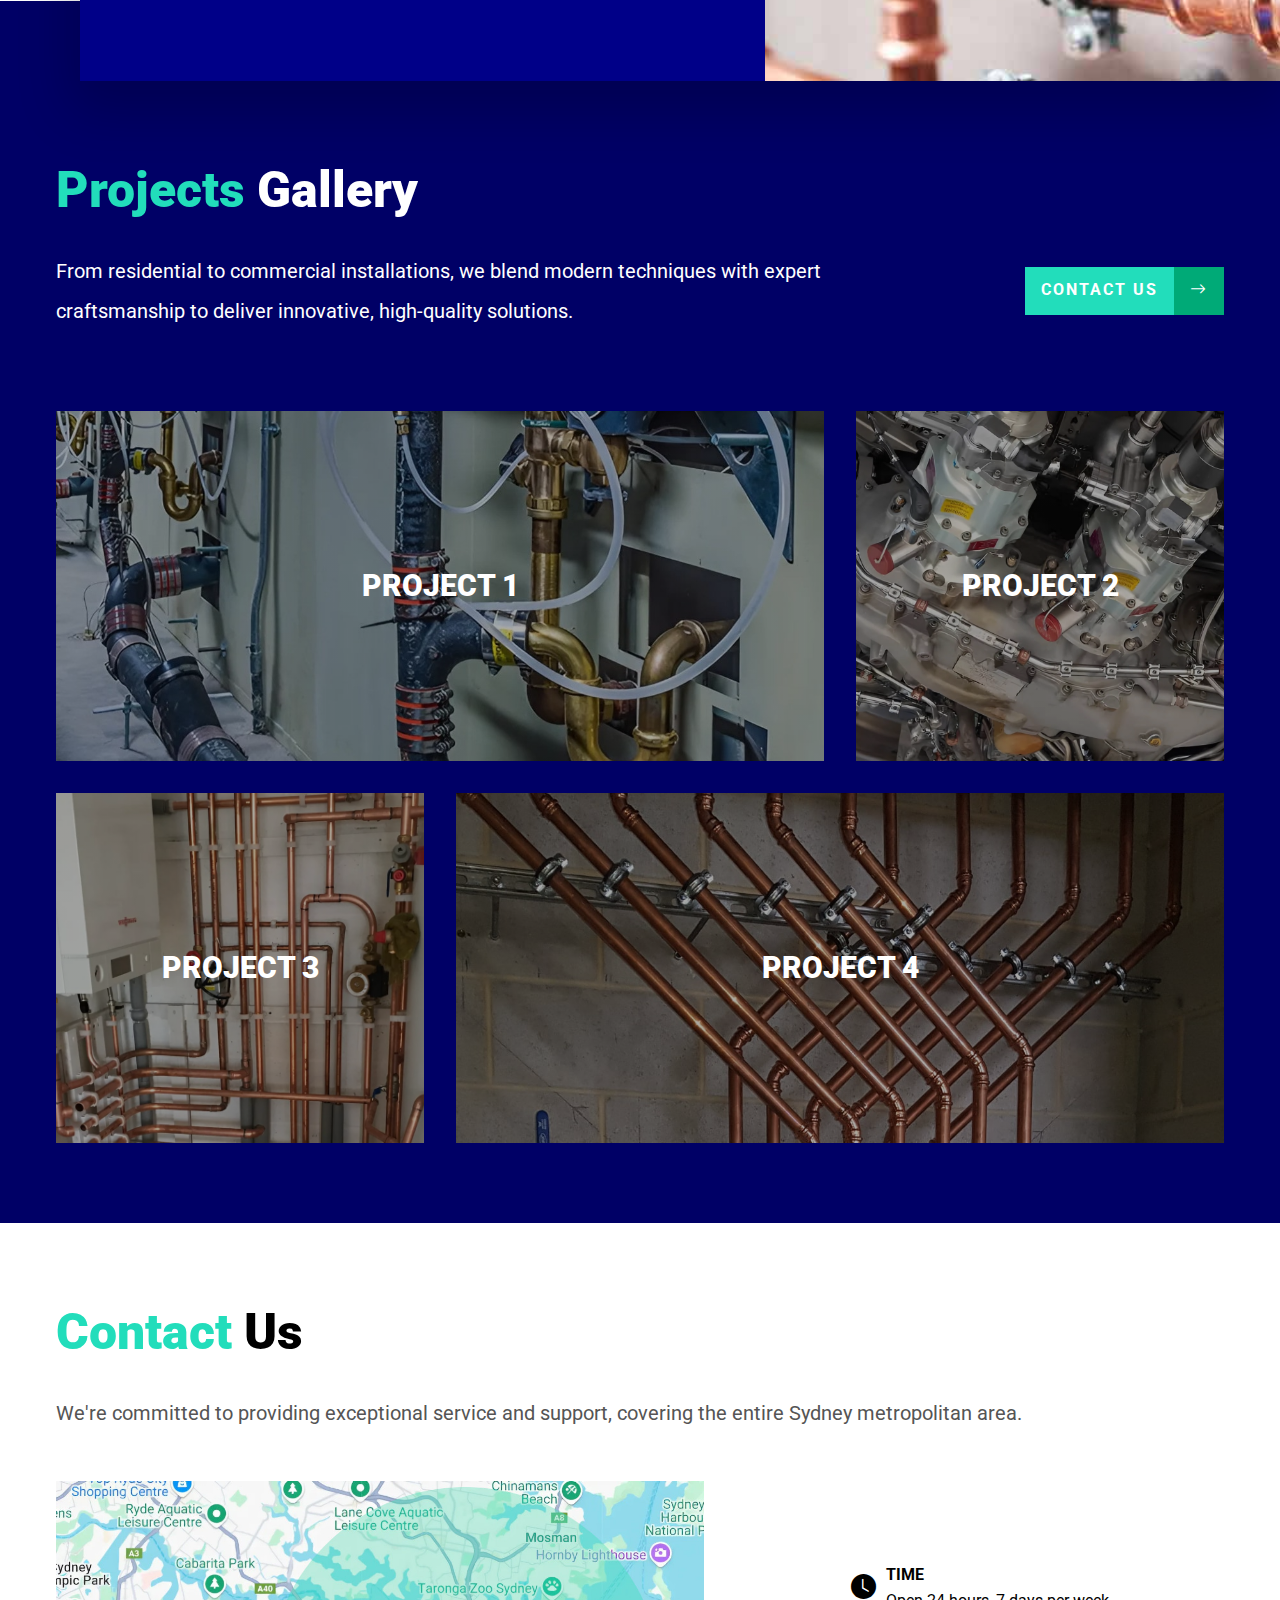
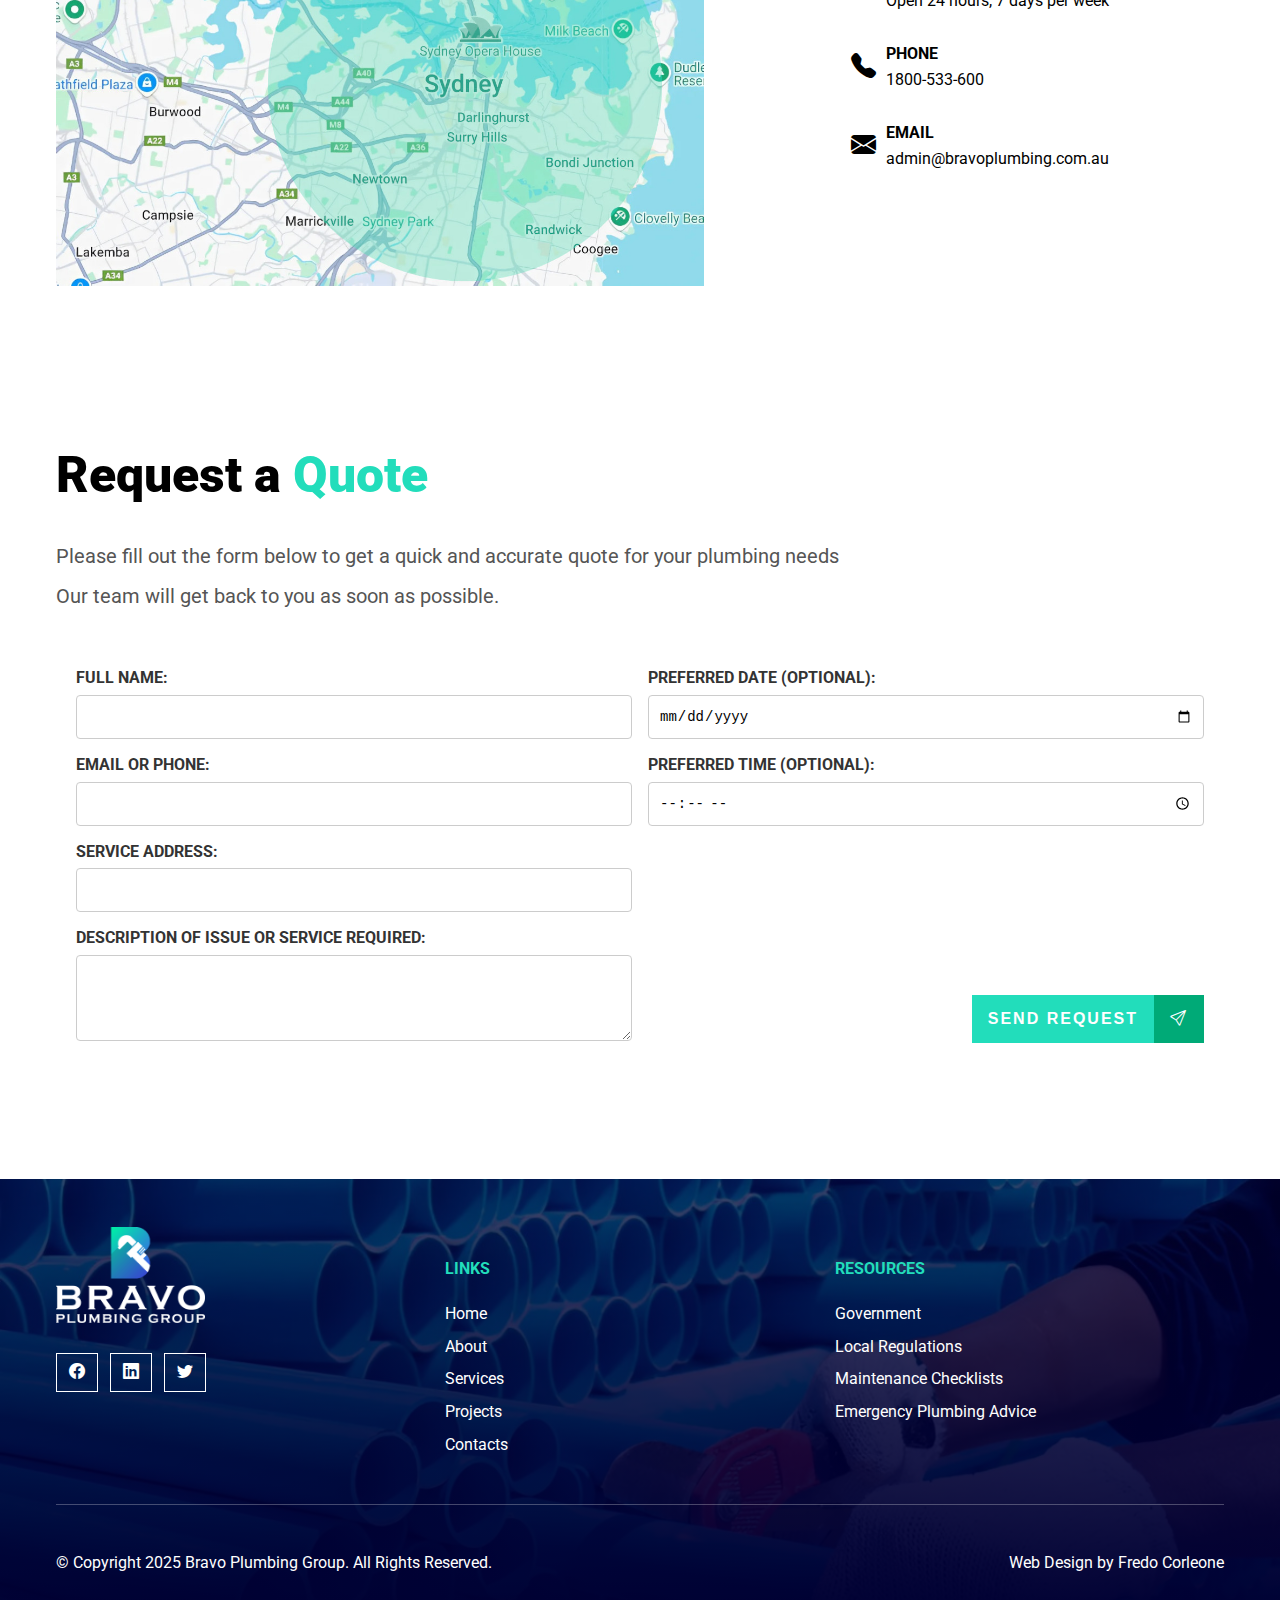
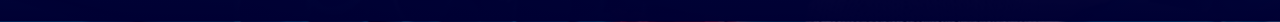
==== commit 95cdf166: "add animated arrow" ====
--- a/index.html
+++ b/index.html
@@ -80,17 +80,25 @@
 
     <div class="hero" id="hero">
         <div class="container">
-            <h1>
-                <div class="hero__title1">Residential & Commercial</div>
-                <div class="hero__title2">PLUMBING</div>
-                <div class="hero__title3 hidden">Systems in Sydney/NSW</div>
-            </h1>
-            <a href="#contacts" class="btn-primary mt-3">
-                <div class="supercenter btn-primary-label">Contact us</div>
-                <div class="supercenter btn-primary-icon">
-                    <i class="bi bi-arrow-right"></i>
-                </div>
-            </a>
+            <div class="hero__text-wrap">
+                <div>
+                    <h1>
+                        <div class="hero__title1">Residential & Commercial</div>
+                        <div class="hero__title2">PLUMBING</div>
+                        <div class="hero__title3 hidden">Systems in Sydney/NSW</div>
+                    </h1>
+                    <a href="#contacts" class="btn-primary mt-3">
+                        <div class="supercenter btn-primary-label">Contact us</div>
+                        <div class="supercenter btn-primary-icon">
+                            <i class="bi bi-arrow-right"></i>
+                        </div>
+                    </a>
+                </div>
+
+                <a class="hero__button-arrow" href="#about">
+                    <i class="bi bi-arrow-down"></i>
+                </a>
+            </div>
         </div>
     </div>
 
--- a/style.css
+++ b/style.css
@@ -66,6 +66,26 @@
 }
 
 /*
+                    $$\                          $$\     $$\                               
+                    \__|                         $$ |    \__|                              
+ $$$$$$\  $$$$$$$\  $$\ $$$$$$\$$$$\   $$$$$$\ $$$$$$\   $$\  $$$$$$\  $$$$$$$\   $$$$$$$\ 
+ \____$$\ $$  __$$\ $$ |$$  _$$  _$$\  \____$$\\_$$  _|  $$ |$$  __$$\ $$  __$$\ $$  _____|
+ $$$$$$$ |$$ |  $$ |$$ |$$ / $$ / $$ | $$$$$$$ | $$ |    $$ |$$ /  $$ |$$ |  $$ |\$$$$$$\  
+$$  __$$ |$$ |  $$ |$$ |$$ | $$ | $$ |$$  __$$ | $$ |$$\ $$ |$$ |  $$ |$$ |  $$ | \____$$\ 
+\$$$$$$$ |$$ |  $$ |$$ |$$ | $$ | $$ |\$$$$$$$ | \$$$$  |$$ |\$$$$$$  |$$ |  $$ |$$$$$$$  |
+ \_______|\__|  \__|\__|\__| \__| \__| \_______|  \____/ \__| \______/ \__|  \__|\_______/
+*/
+
+@keyframes bob {
+    0%, 100% {
+        margin-top: 0;
+    }
+    50% {
+        margin-top: 20px;
+    }
+}
+
+/*
             $$\     $$\ $$\ 
             $$ |    \__|$$ |
 $$\   $$\ $$$$$$\   $$\ $$ |
@@ -613,7 +633,22 @@
     justify-items: start;
     grid-template-rows: 1fr auto;
     padding-block: 3rem;
-    height: calc(85svh - 3em);
+    height: calc(100svh - 3em);
+}
+
+.hero__text-wrap {
+    width: 100%;
+    display: flex;
+    justify-content: space-between;
+    align-items: center;
+}
+
+.hero__button-arrow {
+    all: unset;
+    padding: 2rem;
+    font-size: min(7rem, 10vw);
+    cursor: pointer;
+    animation: bob 2s linear infinite;
 }
 
 .hero h1 {
@@ -633,6 +668,10 @@
 }
 
 @media (max-width: 768px) {
+    .hero__button-arrow {
+        display: none;
+    }
+
     .hero__title1 {
         font-size: 24px;
     }
